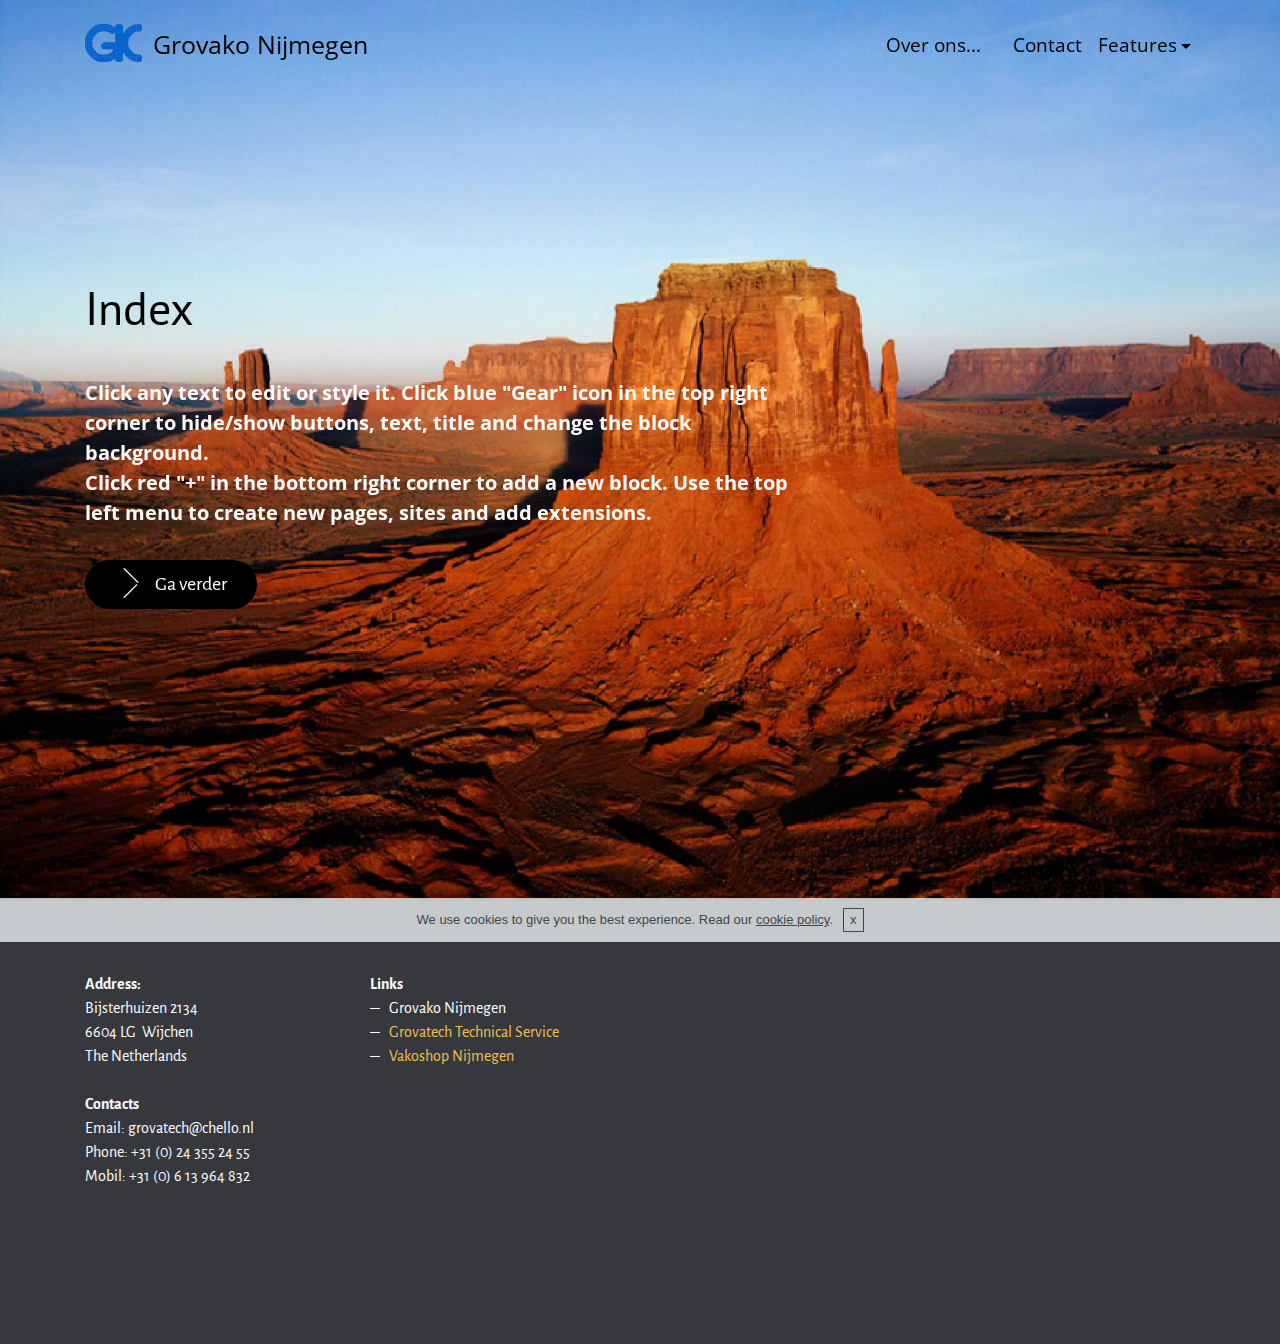
==== index.html @ 6956c1b9 "create github pages" ====
<!DOCTYPE html>
<html>
<head>
  <!-- Site made with Mobirise Website Builder v3.12.1, https://mobirise.com -->
  <meta charset="UTF-8">
  <meta http-equiv="X-UA-Compatible" content="IE=edge">
  <meta name="generator" content="Mobirise v3.12.1, mobirise.com">
  <meta name="viewport" content="width=device-width, initial-scale=1">
  <link rel="shortcut icon" href="assets/images/logo.png" type="image/x-icon">
  <meta name="description" content="index">
  <title>index</title>
  <link rel="stylesheet" href="https://fonts.googleapis.com/css?family=Playfair+Display:400,700&subset=latin,cyrillic">
  <link rel="stylesheet" href="https://fonts.googleapis.com/css?family=Alegreya+Sans:400,700&subset=latin,vietnamese,latin-ext">
  <link rel="stylesheet" href="assets/web/assets/mobirise-icons/mobirise-icons.css">
  <link rel="stylesheet" href="assets/tether/tether.min.css">
  <link rel="stylesheet" href="assets/bootstrap/css/bootstrap.min.css">
  <link rel="stylesheet" href="assets/puritym/css/style.css">
  <link rel="stylesheet" href="assets/dropdown-menu/style.light.css">
  <link rel="stylesheet" href="assets/mobirise/css/mbr-additional.css" type="text/css">
  
  
  
</head>
<body>
<section id="dropdown-menu-2btn-p">

    <nav class="navbar navbar-dropdown bg-color transparent navbar-fixed-top">

        <div class="container">

            <div class="navbar-brand">
                <a href="https://mobirise.com" target="_blank" class="navbar-logo"><img src="assets/images/logo-90x90-beeld-195x128.png" alt="Mobirise"></a>
                <a class="text-black" href="https://mobirise.com">Grovako Nijmegen<br></a>
            </div>

            <button class="navbar-toggler pull-xs-right hidden-md-up" type="button" data-toggle="collapse" data-target="#exCollapsingNavbar">
                <div class="hamburger-icon"></div>
            </button>

            <ul class="nav-dropdown collapse pull-xs-right navbar-toggleable-sm nav navbar-nav" id="exCollapsingNavbar"><li class="nav-item"><a class="nav-link link" href="Over ons.html" target="_blank">Over ons...</a></li><li class="nav-item"><a class="nav-link link" href="https://vakodruk.github.io/contact.html" target="_blank"></a></li><li class="nav-item"><a class="nav-link link" href="contact.html" aria-expanded="false" target="_blank">Contact</a></li><li class="nav-item dropdown open"><a class="nav-link link dropdown-toggle" data-toggle="dropdown-submenu" href="https://mobirise.com/" aria-expanded="true">Features</a><div class="dropdown-menu"><a class="dropdown-item" href="https://mobirise.com/">Mobile friendly</a><a class="dropdown-item" href="https://mobirise.com/">Based on Bootstrap</a><div class="dropdown"><a class="dropdown-item dropdown-toggle" data-toggle="dropdown-submenu" href="https://mobirise.com/">Trendy blocks</a><div class="dropdown-menu dropdown-submenu"><a class="dropdown-item" href="https://mobirise.com/">Image/content slider</a><a class="dropdown-item" href="https://mobirise.com/">Contact forms</a><a class="dropdown-item" href="https://mobirise.com/">Image gallery</a><a class="dropdown-item" href="https://mobirise.com/">Mobile menu</a><a class="dropdown-item" href="https://mobirise.com/">Google maps</a><a class="dropdown-item" href="https://mobirise.com/">Social buttons</a><a class="dropdown-item" href="https://mobirise.com/">Google fonts</a><a class="dropdown-item" href="https://mobirise.com/">Video background</a></div></div><a class="dropdown-item" href="https://mobirise.com/">Host anywhere</a></div></li></ul>

        </div>

    </nav>

</section>

<section class="mbr-section mbr-section-full mbr-parallax-background mbr-after-navbar" id="header1-f" style="background-image: url(assets/images/5-2000x1500.jpg);">
    <div class="mbr-table-cell">
        
        <div class="container">
            <div class="row">
                <div class="col-md-8">

                    <h1 class="mbr-section-title display-1">Index</h1>
                    <p class="lead"><strong>Click any text to edit or style it. Click blue "Gear" icon in the top right corner to hide/show buttons, text, title and change the block background. <br> Click red "+" in the bottom right corner to add a new block. Use the top left menu to create new pages, sites and add extensions.</strong></p>
                    <div class="mbr-buttons--left"><a class="btn btn-lg btn-black-outline btn-black" href="Over ons.html" target="_blank"><span class="mbri-arrow-next mbr-iconfont mbr-iconfont-btn"></span>Ga verder</a> </div>
                </div>
            </div>
        </div>
        <a class="mbr-arrow" href="#contacts2-d"><i class="fa fa-angle-down"></i></a>
    </div>
</section>

<section class="mbr-section mbr-section-small mbr-footer" id="contacts2-d" style="background-color: rgb(55, 56, 62); padding-top: 4.5rem; padding-bottom: 4.5rem;">
    
    <div class="container">
        <div class="row">
            <div class="col-xs-12 col-md-3">
                <p><strong>Address:</strong><br>Bijsterhuizen 2134<br>6604 LG &nbsp;Wijchen<br>The Netherlands<br><br>
<strong>Contacts</strong><br>
Email: grovatech@chello.nl<br>
Phone: +31 (0) 24 355 24 55<br>Mobil: +31 (0) 6 13 964 832</p>
            </div>
            <div class="col-xs-12 col-md-3"><strong>Links</strong><ul><li>Grovako Nijmegen<a href="https://mobirise.com/"></a></li><li><a href="http://www.grovatech.nl" target="_blank">Grovatech Technical Service</a></li><li><a href="http://www.vakoshop.nl" target="_blank">Vakoshop Nijmegen</a></li></ul></div>
            <div class="col-xs-12 col-md-6">
                <div class="mbr-map"><iframe frameborder="0" style="border:0" src="https://www.google.com/maps/embed/v1/place?key=AIzaSyA0Dx_boXQiwvdz8sJHoYeZNVTdoWONYkU&amp;q=place_id:ChIJn6wOs6lZwokRLKy1iqRcoKw" allowfullscreen=""></iframe></div>
            </div>
        </div>
    </div>
</section>


  <script src="assets/web/assets/jquery/jquery.min.js"></script>
  <script src="assets/tether/tether.min.js"></script>
  <script src="assets/bootstrap/js/bootstrap.min.js"></script>
  <script src="assets/smooth-scroll/SmoothScroll.js"></script>
  <script src="assets/cookies-alert-plugin/cookies-alert-core.js"></script>
  <script src="assets/cookies-alert-plugin/cookies-alert-script.js"></script>
  <script src="assets/jarallax/jarallax.js"></script>
  <script src="assets/puritym/js/script.js"></script>
  <script src="assets/dropdown-menu/script.js"></script>
  
  
<input name="cookieData" type="hidden" data-cookie-text="We use cookies to give you the best experience. Read our <a href='privacy.html'>cookie policy</a>.">
  </body>
</html>
---- assets/web/assets/mobirise-icons/mobirise-icons.css ----
@font-face {
  font-family: 'MobiriseIcons';
  src:  url('mobirise-icons.eot?spat4u');
  src:  url('mobirise-icons.eot?spat4u#iefix') format('embedded-opentype'),
    url('mobirise-icons.ttf?spat4u') format('truetype'),
    url('mobirise-icons.woff?spat4u') format('woff'),
    url('mobirise-icons.svg?spat4u#MobiriseIcons') format('svg');
  font-weight: normal;
  font-style: normal;
}

[class^="mbri-"], [class*=" mbri-"] {
  /* use !important to prevent issues with browser extensions that change fonts */
  font-family: MobiriseIcons !important;
  speak: none;
  font-style: normal;
  font-weight: normal;
  font-variant: normal;
  text-transform: none;
  line-height: 1;

  /* Better Font Rendering =========== */
  -webkit-font-smoothing: antialiased;
  -moz-osx-font-smoothing: grayscale;
}

.mbri-alert:before {
  content: "\e900";
}
.mbri-android:before {
  content: "\e901";
}
.mbri-apple:before {
  content: "\e902";
}
.mbri-arrow-next:before {
  content: "\e903";
}
.mbri-arrow-prev:before {
  content: "\e904";
}
.mbri-bookmark:before {
  content: "\e905";
}
.mbri-bootstrap:before {
  content: "\e906";
}
.mbri-briefcase:before {
  content: "\e907";
}
.mbri-browse:before {
  content: "\e908";
}
.mbri-calendar:before {
  content: "\e909";
}
.mbri-camera:before {
  content: "\e90a";
}
.mbri-cart-add:before {
  content: "\e90b";
}
.mbri-cart-full:before {
  content: "\e90c";
}
.mbri-cash:before {
  content: "\e90d";
}
.mbri-change-style:before {
  content: "\e90e";
}
.mbri-chat:before {
  content: "\e90f";
}
.mbri-clock:before {
  content: "\e910";
}
.mbri-close:before {
  content: "\e911";
}
.mbri-cloud:before {
  content: "\e912";
}
.mbri-code:before {
  content: "\e913";
}
.mbri-contact-form:before {
  content: "\e914";
}
.mbri-credit-card:before {
  content: "\e915";
}
.mbri-cursor-click:before {
  content: "\e916";
}
.mbri-cust-feedback:before {
  content: "\e917";
}
.mbri-database:before {
  content: "\e918";
}
.mbri-delivery:before {
  content: "\e919";
}
.mbri-desktop:before {
  content: "\e91a";
}
.mbri-devices:before {
  content: "\e91b";
}
.mbri-down:before {
  content: "\e91c";
}
.mbri-download:before {
  content: "\e972";
}
.mbri-drag-n-drop:before {
  content: "\e91e";
}
.mbri-edit:before {
  content: "\e91f";
}
.mbri-edit2:before {
  content: "\e920";
}
.mbri-error:before {
  content: "\e921";
}
.mbri-extension:before {
  content: "\e922";
}
.mbri-features:before {
  content: "\e923";
}
.mbri-file:before {
  content: "\e924";
}
.mbri-flag:before {
  content: "\e925";
}
.mbri-folder:before {
  content: "\e926";
}
.mbri-gift:before {
  content: "\e927";
}
.mbri-globe:before {
  content: "\e928";
}
.mbri-globe-2:before {
  content: "\e929";
}
.mbri-growing-chart:before {
  content: "\e92a";
}
.mbri-hearth:before {
  content: "\e92b";
}
.mbri-help:before {
  content: "\e92c";
}
.mbri-home:before {
  content: "\e92d";
}
.mbri-hot-cup:before {
  content: "\e92e";
}
.mbri-idea:before {
  content: "\e92f";
}
.mbri-image-gallery:before {
  content: "\e930";
}
.mbri-image-slider:before {
  content: "\e931";
}
.mbri-info:before {
  content: "\e932";
}
.mbri-key:before {
  content: "\e933";
}
.mbri-laptop:before {
  content: "\e934";
}
.mbri-layers:before {
  content: "\e935";
}
.mbri-left:before {
  content: "\e936";
}
.mbri-letter:before {
  content: "\e937";
}
.mbri-like:before {
  content: "\e938";
}
.mbri-link:before {
  content: "\e939";
}
.mbri-lock:before {
  content: "\e93a";
}
.mbri-login:before {
  content: "\e93b";
}
.mbri-logout:before {
  content: "\e93c";
}
.mbri-magic-stick:before {
  content: "\e93d";
}
.mbri-map-pin:before {
  content: "\e93e";
}
.mbri-menu:before {
  content: "\e93f";
}
.mbri-mobile:before {
  content: "\e940";
}
.mbri-mobile2:before {
  content: "\e941";
}
.mbri-mobirise:before {
  content: "\e942";
}
.mbri-music:before {
  content: "\e943";
}
.mbri-new-file:before {
  content: "\e944";
}
.mbri-opened-folder:before {
  content: "\e945";
}
.mbri-pages:before {
  content: "\e946";
}
.mbri-paper-plane:before {
  content: "\e947";
}
.mbri-paperclip:before {
  content: "\e948";
}
.mbri-photo:before {
  content: "\e949";
}
.mbri-photos:before {
  content: "\e94a";
}
.mbri-pin:before {
  content: "\e94b";
}
.mbri-play:before {
  content: "\e94c";
}
.mbri-plus:before {
  content: "\e94d";
}
.mbri-preview:before {
  content: "\e94e";
}
.mbri-print:before {
  content: "\e94f";
}
.mbri-protect:before {
  content: "\e950";
}
.mbri-question:before {
  content: "\e951";
}
.mbri-quote:before {
  content: "\e952";
}
.mbri-refresh:before {
  content: "\e953";
}
.mbri-responsive:before {
  content: "\e954";
}
.mbri-right:before {
  content: "\e955";
}
.mbri-rocket:before {
  content: "\e956";
}
.mbri-sad-face:before {
  content: "\e957";
}
.mbri-sale:before {
  content: "\e958";
}
.mbri-save:before {
  content: "\e959";
}
.mbri-search:before {
  content: "\e95a";
}
.mbri-setting:before {
  content: "\e95b";
}
.mbri-setting2:before {
  content: "\e95c";
}
.mbri-setting3:before {
  content: "\e95d";
}
.mbri-share:before {
  content: "\e95e";
}
.mbri-shopping-bag:before {
  content: "\e95f";
}
.mbri-shopping-basket:before {
  content: "\e960";
}
.mbri-shopping-cart:before {
  content: "\e961";
}
.mbri-sites:before {
  content: "\e962";
}
.mbri-smile-face:before {
  content: "\e963";
}
.mbri-speed:before {
  content: "\e964";
}
.mbri-star:before {
  content: "\e965";
}
.mbri-success:before {
  content: "\e966";
}
.mbri-sun:before {
  content: "\e967";
}
.mbri-tablet:before {
  content: "\e968";
}
.mbri-target:before {
  content: "\e969";
}
.mbri-timer:before {
  content: "\e96a";
}
.mbri-to-ftp:before {
  content: "\e96b";
}
.mbri-to-local-drive:before {
  content: "\e96c";
}
.mbri-touch-swipe:before {
  content: "\e96d";
}
.mbri-touch:before {
  content: "\e96e";
}
.mbri-trash:before {
  content: "\e96f";
}
.mbri-unlock:before {
  content: "\e970";
}
.mbri-up:before {
  content: "\e971";
}
.mbri-upload:before {
  content: "\e91d";
}
.mbri-user:before {
  content: "\e973";
}
.mbri-user2:before {
  content: "\e974";
}
.mbri-users:before {
  content: "\e975";
}
.mbri-video:before {
  content: "\e976";
}
.mbri-video-play:before {
  content: "\e977";
}
.mbri-watch:before {
  content: "\e978";
}
.mbri-website-theme:before {
  content: "\e979";
}
.mbri-wifi:before {
  content: "\e97a";
}
.mbri-windows:before {
  content: "\e97b";
}
---- assets/puritym/css/style.css ----
/**
 * BOOTSTRAP CUSTOM
 */
.container {
  position: relative; }

.btn {
  margin-bottom: 0.5rem; }
  .btn + .btn {
    margin-left: 1rem; }

.btn-white {
  background: #fff;
  color: inherit; }

.btn-black {
  background: #000;
  color: #fff; }

.btn-social,
.btn-social:hover,
.btn-social:active,
.btn-social:focus {
  color: #fff; }

.display-1 {
  font-size: 4.3rem;
  margin-top: 3.9rem;
  margin-bottom: 2.8rem; }

.display-2 {
  font-size: 3.5rem;
  margin-top: 3.5rem;
  margin-bottom: 2.5rem; }

.display-3 {
  font-size: 2.8rem;
  margin-top: 3.2rem;
  margin-bottom: 2rem; }

.display-4 {
  font-size: 2.3rem;
  margin-top: 2.3rem;
  margin-bottom: 1.8rem; }

p.lead,
.lead p {
  margin-bottom: 2rem; }

.card .card-img-top {
  width: 100%; }

.card-block {
  background-color: #fff; }

@media (min-width: 768px) {
  .col-md-4:nth-of-type(3n+1) {
    clear: left; } }
@media (min-width: 544px) and (max-width: 767px) {
  .col-md-4:nth-of-type(odd) {
    clear: left; } }
.row.no-gutter {
  margin-left: 0;
  margin-right: 0; }

.row.no-gutter > [class*=col-]:not(:first-child),
.row.no-gutter > [class*=col-]:not(:last-child) {
  padding-right: 0;
  padding-left: 0; }

blockquote {
  padding: .5rem 1rem;
  margin: 0 0 1rem;
  margin-bottom: 1rem;
  font-size: 1.25rem;
  border-left: .25rem solid #f1c050; }

/**
 * TYPOGRAPHY
 */
body {
  font-family: "Alegreya Sans", sans-serif; }

h1, h2, h3, h4, h5, h6,
.h1, .h2, .h3, .h4, .h5, .h6,
.display-1, .display-2, .display-3, .display-4 {
  font-family: "Playfair Display", sans-serif; }

/**
 * MAPS
 */
@-webkit-keyframes mapCircleLoading {
  from {
    -webkit-transform: rotate(0deg); }
  to {
    -webkit-transform: rotate(359deg); } }
@keyframes mapCircleLoading {
  from {
    transform: rotate(0deg); }
  to {
    transform: rotate(359deg); } }
.mbr-map {
  position: relative; }
  .mbr-map iframe {
    height: 100%;
    width: 100%; }
  .mbr-map [data-state-details] {
    color: #6b6763;
    font-family: "Alegreya Sans", sans-serif;
    font-size: 1.25rem;
    height: 1.5em;
    margin-top: -0.75em;
    padding-left: 20px;
    padding-right: 20px;
    position: absolute;
    text-align: center;
    top: 50%;
    width: 100%; }
  .mbr-map[data-state] {
    background: #e9e5dc; }
  .mbr-map[data-state="loading"] [data-state-details] {
    display: none; }
  .mbr-map[data-state="loading"]::after {
    content: "";
    -webkit-animation: mapCircleLoading .6s infinite linear;
    animation: mapCircleLoading .6s infinite linear;
    border-radius: 50%;
    border: 6px rgba(255, 255, 255, 0.35) solid;
    border-top-color: #fff;
    height: 40px;
    left: 50%;
    margin-left: -20px;
    margin-top: -20px;
    position: absolute;
    top: 50%;
    width: 40px; }

/**
 * SECTIONS
 */
.mbr-section {
  position: relative;
  padding-top: 9rem;
  padding-bottom: 9rem;
  background-position: 50% 50%;
  background-repeat: no-repeat;
  background-size: cover; }

.mbr-section-full {
  display: table;
  width: 100%;
  height: 100vh;
  padding-top: 0;
  padding-bottom: 0; }

.mbr-section-small {
  padding-top: 4.5rem;
  padding-bottom: 4.5rem; }

.mbr-section-nopadding {
  padding-top: 0;
  padding-bottom: 0; }

.mbr-section-title {
  margin-top: 0; }

.mbr-table {
  display: table; }

.mbr-table-cell {
  position: relative;
  display: table-cell;
  vertical-align: middle;
  padding-top: 9rem;
  padding-bottom: 9rem; }

.mbr-table-cell-lg {
  position: relative;
  display: table-cell;
  vertical-align: middle;
  padding-top: 0;
  padding-bottom: 0;
  float: none; }

@media (max-width: 991px) {
  .mbr-table-cell-lg {
    display: block; } }
.mbr-inner-padding {
  padding: 4rem; }

/* footer */
.mbr-footer {
  color: #fff; }
  .mbr-footer .mbr-map,
  .mbr-footer .mbr-google-map {
    height: 300px; }
  .mbr-footer .form-control {
    color: #fff;
    background-color: #26272c;
    border-color: #1b1c20; }
  .mbr-footer ul {
    list-style-type: none;
    padding: 0; }
    .mbr-footer ul li {
      position: relative;
      padding-left: 1.2rem; }
      .mbr-footer ul li:before {
        content: '';
        position: absolute;
        margin-left: -1.2rem;
        width: 10px;
        height: 1px;
        top: 50%;
        background-color: #fff; }

footer.mbr-footer {
  padding-top: 3rem;
  padding-bottom: 2rem; }

/**
 * NAVBAR
 */
.mbr-navbar {
  position: absolute;
  top: 0;
  right: 0;
  left: 0;
  padding: 1.5rem 1rem;
  background-color: #fff;
  z-index: 1030; }
  .mbr-navbar.navbar-fixed-top {
    position: fixed; }
  .mbr-navbar.navbar-transparent {
    background-color: transparent; }
  .mbr-navbar .navbar-logo {
    margin-right: 1.5rem;
    float: left; }
  .mbr-navbar .navbar-logo,
  .mbr-navbar .navbar-logo img {
    height: 37px; }
  .mbr-navbar .navbar-brand {
    margin-right: 1.5rem; }
  .mbr-navbar .navbar-divider,
  .mbr-navbar .navbar-nav .nav-item + .nav-item,
  .mbr-navbar .navbar-nav .nav-link + .nav-link {
    margin-left: 1rem; }
  .mbr-navbar .navbar-nav + .navbar-nav {
    margin-right: 20px; }

.mbr-navbar .hamburger-icon, .navbar-dropdown .hamburger-icon {
  content: "";
  width: 16px;
  -webkit-box-shadow: 0 -6px 0 1px,0 0 0 1px,0 6px 0 1px;
  -moz-box-shadow: 0 -6px 0 1px,0 0 0 1px,0 6px 0 1px;
  box-shadow: 0 -6px 0 1px,0 0 0 1px,0 6px 0 1px; }

/**
 * HELPERS
 */
/* Colors */
.text-white {
  color: #fff !important; }

.text-black {
  color: #000 !important; }

/**
 * Mobirise Classes
 */
.mbr-after-navbar:before {
  content: "";
  display: block;
  height: 54px; }

.mbr-section__container--first {
  padding-bottom: 1rem; }

.mbr-section__container--middle {
  padding-top: 1rem;
  padding-bottom: 1rem; }

.mbr-section__container--last {
  padding-top: 1rem; }

.mbr-overlay,
.mbr-background-video,
.mbr-background-video-preview {
  position: absolute;
  bottom: 0;
  left: 0;
  right: 0;
  top: 0; }

.mbr-overlay {
  background-color: #fff;
  opacity: 0.5;
  z-index: 1; }
  .mbr-overlay ~ * {
    z-index: 2; }

.mbr-background-video-preview {
  z-index: 0 !important; }

.mbr-figure {
  display: block;
  overflow: hidden;
  position: relative;
  width: 100%;
  margin: 0; }
  .mbr-figure img, .mbr-figure iframe {
    display: block;
    width: 100%; }
  .mbr-figure .mbr-figure-caption {
    width: 100%;
    padding: 1.5rem 0;
    background-color: #FFF8E0; }
  .mbr-figure .mbr-figure-caption-over {
    position: absolute;
    bottom: 0;
    background-color: rgba(255, 255, 255, 0.5); }

.mbr-map,
.mbr-google-map {
  height: 400px; }

.mbr-arrow {
  position: absolute;
  text-align: center;
  font-size: 35px;
  bottom: 71px;
  left: 50%;
  width: 30px;
  margin-left: -15px;
  line-height: 1px;
  padding: 0 20px;
  -webkit-animation: floating-arrow 1.6s infinite ease-in-out 0s;
  -o-animation: floating-arrow 1.6s infinite ease-in-out 0s;
  animation: floating-arrow 1.6s infinite ease-in-out 0s; }
  .mbr-arrow, .mbr-arrow:hover, .mbr-arrow:focus {
    color: inherit; }

@-webkit-keyframes floating-arrow {
  from {
    -webkit-transform: translateY(0);
    transform: translateY(0); }
  65% {
    -webkit-transform: translateY(11px);
    transform: translateY(11px); }
  to {
    -webkit-transform: translateY(0);
    transform: translateY(0); } }
@-o-keyframes floating-arrow {
  from {
    -webkit-transform: translateY(0);
    transform: translateY(0); }
  65% {
    -webkit-transform: translateY(11px);
    transform: translateY(11px); }
  to {
    -webkit-transform: translateY(0);
    transform: translateY(0); } }
@keyframes floating-arrow {
  from {
    -webkit-transform: translateY(0);
    transform: translateY(0); }
  65% {
    -webkit-transform: translateY(11px);
    transform: translateY(11px); }
  to {
    -webkit-transform: translateY(0);
    transform: translateY(0); } }
@media (max-width: 767px) {
  .mbr-arrow {
    bottom: 41px; } }
@media (max-width: 320px) {
  .mbr-arrow {
    bottom: 21px;
    text-align: center; } }
@media all and (device-width: 320px) and (device-height: 568px) and (orientation: portrait) {
  .mbr-arrow {
    bottom: 31px; } }
/*-------

   Slider

-------*/
.mbr-slider .carousel-inner > .active,
.mbr-slider .carousel-inner > .next,
.mbr-slider .carousel-inner > .prev {
  display: table; }

.mbr-slider .carousel-control {
  background-image: none;
  width: 54px;
  height: 54px;
  top: 50%;
  margin-top: -27px;
  line-height: 54px;
  border-radius: 27px;
  color: inherit;
  background: #fff;
  border: 1px solid #000;
  opacity: 1;
  text-shadow: none;
  z-index: 5;
  -webkit-transition: all 0.2s ease-in-out 0s;
  -o-transition: all 0.2s ease-in-out 0s;
  transition: all 0.2s ease-in-out 0s; }

.mbr-slider .carousel-control .icon-next,
.mbr-slider .carousel-control .icon-prev {
  margin-top: -18px;
  font-size: 30px; }

.mbr-slider .carousel-control.left {
  margin-left: 2rem; }

.mbr-slider .carousel-control.right {
  margin-right: 2rem; }

.mbr-slider .carousel-control:hover {
  background: #000;
  color: #fff; }

.mbr-slider .carousel-indicators {
  bottom: 0; }

.mbr-slider .carousel-indicators li,
.mbr-slider .carousel-indicators .active {
  width: 15px;
  height: 15px;
  margin: 3px;
  border: 1px solid #000; }

.mbr-slider .carousel-indicators .active {
  background-color: #000; }

.mbr-slider .mbr-overlay {
  z-index: 0; }

@media (max-width: 767px) {
  .mbr-slider .carousel-control {
    top: auto;
    bottom: 20px; }

  .mbr-slider > .container .carousel-control {
    margin-bottom: 0px; } }
/* boxed slider */
.mbr-slider > .boxed-slider {
  position: relative;
  padding: 93px 0; }

.mbr-slider > .boxed-slider > div {
  position: relative; }

.mbr-slider > .container img {
  width: 100%; }

.mbr-slider > .container img + .row {
  position: absolute;
  top: 50%;
  left: 0;
  right: 0;
  -webkit-transform: translateY(-50%);
  -moz-transform: translateY(-50%);
  transform: translateY(-50%); }

.mbr-slider .mbr-section {
  padding: 0;
  background-attachment: scroll; }

.mbr-slider .mbr-table-cell {
  padding: 0; }

.mbr-slider > .container .carousel-indicators {
  margin-bottom: 3px; }

/* article slider */
.mbr-slider > .article-slider .mbr-section,
.mbr-slider > .article-slider .mbr-section .mbr-table-cell {
  padding-top: 0;
  padding-bottom: 0; }

/*-------

   Gallery

-------*/
.mbr-gallery .mbr-gallery-item {
  position: relative;
  display: inline-block;
  width: 25%; }
  @media (max-width: 768px) {
    .mbr-gallery .mbr-gallery-item {
      width: 50%; } }
  @media (max-width: 400px) {
    .mbr-gallery .mbr-gallery-item {
      width: 100%; } }

.mbr-gallery .mbr-gallery-item > a {
  position: relative;
  display: block;
  background: #fff;
  outline: none; }

.mbr-gallery .mbr-gallery-item img {
  width: 100%;
  opacity: 1;
  -webkit-transition: .2s opacity ease-in-out;
  transition: .2s opacity ease-in-out; }

.mbr-gallery .mbr-gallery-item > a:hover img {
  opacity: 0.9; }

.mbr-gallery .mbr-gallery-item .icon {
  position: absolute;
  font-size: 30px;
  top: 50%;
  left: 50%;
  color: #000;
  opacity: 0;
  -webkit-transform: translateX(-50%) translateY(-50%);
  transform: translateX(-50%) translateY(-50%);
  -webkit-transition: .2s opacity ease-in-out;
  transition: .2s opacity ease-in-out; }

.mbr-gallery .mbr-gallery-item > a:hover .icon {
  opacity: 1; }

/* remove spacing */
.mbr-gallery .mbr-gallery-row.no-gutter {
  margin: 0; }

.mbr-gallery .mbr-gallery-row.no-gutter .mbr-gallery-item {
  padding: 0; }

/* container */
.mbr-gallery .container.mbr-gallery-layout-default {
  padding: 93px 0; }

/* fix horizontal scrollbar */
.mbr-gallery .mbr-gallery-layout-default,
.mbr-gallery .mbr-gallery-layout-article {
  overflow: hidden; }

/* lightbox */
.mbr-gallery .modal {
  position: fixed;
  overflow: hidden;
  padding-right: 0 !important; }

.mbr-gallery .modal-body {
  padding: 0; }

.mbr-gallery .modal-body img {
  width: 100%; }

.mbr-gallery .modal .close {
  position: absolute;
  background-image: none;
  font-size: 20px;
  width: 54px;
  height: 54px;
  border-radius: 27px;
  color: #000;
  top: 2rem;
  right: 2rem;
  line-height: 54px;
  opacity: 1;
  border: 1px solid #000;
  text-align: center;
  text-shadow: none;
  z-index: 5;
  -webkit-transition: all 0.2s ease-in-out 0s;
  -o-transition: all 0.2s ease-in-out 0s;
  transition: all 0.2s ease-in-out 0s; }

.mbr-gallery .modal .close:hover {
  background: #000;
  color: #fff; }

/* modal back color opacity */
.modal-backdrop.in {
  opacity: 0.8;
  filter: alpha(opacity=80); }

@media (max-width: 768px) {
  .mbr-gallery .modal-dialog {
    margin: 10px auto; }

  .mbr-gallery .carousel-indicators,
  .mbr-gallery .carousel-control,
  .mbr-gallery .modal .close {
    position: fixed; } }
/* fix fade in effect */
.mbr-gallery .modal.fade .modal-dialog {
  margin-top: -100px;
  -webkit-transition: margin-top 0.3s ease-out;
  -moz-transition: margin-top 0.3s ease-out;
  -o-transition: margin-top 0.3s ease-out;
  transition: margin-top 0.3s ease-out; }

.mbr-gallery .modal.in .modal-dialog,
.mbr-gallery .modal.fade .modal-dialog {
  -webkit-transform: none;
  -ms-transform: none;
  -o-transform: none;
  transform: none; }

.mbr-gallery .modal.in .modal-dialog {
  margin-top: 30px; }

/* iconfont default styling */
/* for buttons */
.mbr-iconfont.mbr-iconfont-btn,
.mbr-buttons__btn .mbr-iconfont {
  padding-right: 0.3em;
  font-size: 1.5em;
  line-height: 0.5em;
  vertical-align: text-bottom;
  position: relative;
  top: -0.1em;
  text-decoration: none; }

/* menu links */
.mbr-iconfont.mbr-iconfont-btn-parent,
.mbr-buttons__link .mbr-iconfont {
  padding-right: 0.3em;
  font-size: 1.3em;
  top: -0.2em;
  position: relative;
  vertical-align: middle; }

/* msg-box4 */
.mbr-iconfont.mbr-iconfont-msg-box4,
.mbr-iconfont.mbr-iconfont-msg-box5 {
  font-size: 357px;
  text-decoration: none;
  color: #000; }

/*menu logo */
.mbr-iconfont.mbr-iconfont-menu,
.mbr-iconfont.mbr-iconfont-ext__menu {
  font-size: 37px;
  text-decoration: none;
  color: rgba(0, 0, 0, 0.8); }

/* contacts1 */
.mbr-iconfont.mbr-iconfont-contacts1 {
  font-size: 119px;
  text-decoration: none;
  color: #9C9C9C; }

.mbr-iconfont.mbr-iconfont-features1 {
  font-size: 140px;
  text-decoration: none;
  text-align: center;
  display: block;
  margin-top: 0.2em; }

/*image-resize*/
.image-size .mbr-figure {
  text-align: center; }

@media (max-width: 991px) {
  .image-size {
    width: 100% !important; }
    .image-size .mbr-iconfont {
      font-size: 260px !important; } }

/*# sourceMappingURL=style.css.map */
.engine {
	position: absolute;
	text-indent: -2400px;
	text-align: center;
	padding: 0;
	top: 0;
	left: -2400px;
}
---- assets/dropdown-menu/style.light.css ----
.navbar-dropdown-open{overflow:hidden!important}.navbar-dropdown-open .navbar-dropdown.opened{bottom:0;left:0;overflow-y:scroll;position:fixed;right:0;top:0;transition:none}.navbar-dropdown{left:0;padding-top:1.5rem;padding-bottom:1.5rem;position:absolute;right:0;top:0;transition:all 0.25s ease;z-index:1030}.navbar-dropdown .navbar-brand,.navbar-dropdown .navbar-toggler{position:relative;z-index:995}.navbar-dropdown.bg-color.transparent{background:none!important}.navbar-dropdown.navbar-fixed-top{position:fixed}.navbar-dropdown .navbar-brand{line-height:0;margin-right:1.5rem;padding:0}.navbar-dropdown .navbar-brand a{line-height:2.35rem;vertical-align:middle}.navbar-dropdown .navbar-brand a,.navbar-dropdown .navbar-brand a:hover{text-decoration:none}.navbar-dropdown .navbar-brand .navbar-logo,.navbar-dropdown .navbar-brand .navbar-logo a{line-height:0;vertical-align:baseline}.navbar-dropdown .navbar-logo{margin-right:0.5rem}.navbar-dropdown .navbar-logo img{display:inline;height:2.35rem}@media (max-width:543px){.navbar-dropdown .navbar-toggleable-xs{padding-top:0.425rem}.navbar-dropdown .navbar-toggleable-xs .btn{margin-bottom:0.425rem;margin-top:0.425rem}.navbar-dropdown .navbar-toggleable-xs .dropdown-menu{padding-bottom:0.425rem}.navbar-dropdown .navbar-toggleable-xs .dropdown-menu .dropdown-menu{padding-bottom:0}}@media (max-width:767px){.navbar-dropdown .navbar-toggleable-sm{padding-top:0.425rem}.navbar-dropdown .navbar-toggleable-sm .btn{margin-bottom:0.425rem;margin-top:0.425rem}.navbar-dropdown .navbar-toggleable-sm .dropdown-menu{padding-bottom:0.425rem}.navbar-dropdown .navbar-toggleable-sm .dropdown-menu .dropdown-menu{padding-bottom:0}}@media (max-width:991px){.navbar-dropdown .navbar-toggleable-md{padding-top:0.425rem}.navbar-dropdown .navbar-toggleable-md .btn{margin-bottom:0.425rem;margin-top:0.425rem}.navbar-dropdown .navbar-toggleable-md .dropdown-menu{padding-bottom:0.425rem}.navbar-dropdown .navbar-toggleable-md .dropdown-menu .dropdown-menu{padding-bottom:0}}@media (min-width:544px){.navbar-dropdown{border-radius:0}}.navbar-dropdown .btn{margin-bottom:0}.navbar-dropdown .btn-white-outline{color:#fff;background-image:none;background-color:transparent;border-color:#fff}.navbar-dropdown .btn-white-outline:focus,.navbar-dropdown .btn-white-outline.focus,.navbar-dropdown .btn-white-outline:active,.navbar-dropdown .btn-white-outline.active,.open > .navbar-dropdown .btn-white-outline.dropdown-toggle{color:#000;background-color:#fff;border-color:#fff}.navbar-dropdown .btn-white-outline:hover{color:#000;background-color:#fff;border-color:#fff}.navbar-dropdown .btn-white-outline.disabled:focus,.navbar-dropdown .btn-white-outline.disabled.focus,.navbar-dropdown .btn-white-outline:disabled:focus,.navbar-dropdown .btn-white-outline:disabled.focus{border-color:white}.navbar-dropdown .btn-white-outline.disabled:hover,.navbar-dropdown .btn-white-outline:disabled:hover{border-color:white}.navbar-dropdown .btn-black-outline{color:#000;background-image:none;background-color:transparent;border-color:#000}.navbar-dropdown .btn-black-outline:focus,.navbar-dropdown .btn-black-outline.focus,.navbar-dropdown .btn-black-outline:active,.navbar-dropdown .btn-black-outline.active,.open > .navbar-dropdown .btn-black-outline.dropdown-toggle{color:#fff;background-color:#000;border-color:#000}.navbar-dropdown .btn-black-outline:hover{color:#fff;background-color:#000;border-color:#000}.navbar-dropdown .btn-black-outline.disabled:focus,.navbar-dropdown .btn-black-outline.disabled.focus,.navbar-dropdown .btn-black-outline:disabled:focus,.navbar-dropdown .btn-black-outline:disabled.focus{border-color:#333}.navbar-dropdown .btn-black-outline.disabled:hover,.navbar-dropdown .btn-black-outline:disabled:hover{border-color:#333}.is-builder .navbar-dropdown .dropdown-toggle::after{vertical-align:baseline}.dropdown-menu.dropdown-submenu{left:100%;margin-left:-6px;margin-top:-6px;top:0}.dropdown-menu .dropdown-toggle[data-toggle="dropdown-submenu"]::after{border-bottom:0.3em solid transparent;border-left:0.3em solid;border-right:0;border-top:0.3em solid transparent;margin-left:0.3rem}.dropdown-menu .dropdown-toggle[data-toggle="dropdown-submenu"][aria-expanded="true"]{background-color:#f5f5f5}.dropdown-menu .dropdown-item:focus{outline:0}.nav-dropdown-sm{clear:left;float:none!important;position:relative;z-index:999}.nav-dropdown-sm .nav-item{float:none}.nav-dropdown-sm .nav-item + .nav-item{margin-left:0}.nav-dropdown-sm .nav-link,.nav-dropdown-sm .dropdown-item{position:relative}.nav-dropdown-sm .dropdown-toggle::after{position:absolute;right:0;top:50%;margin-top:-0.15em}.nav-dropdown-sm .dropdown-toggle[data-toggle="dropdown-submenu"]::after{margin-left:.25rem;border-top:0.3em solid;border-right:0.3em solid transparent;border-left:0.3em solid transparent;border-bottom:0}.nav-dropdown-sm .dropdown-toggle[data-toggle="dropdown-submenu"][aria-expanded="true"]::after{border-top:0;border-right:0.3em solid transparent;border-left:0.3em solid transparent;border-bottom:0.3em solid}.nav-dropdown-sm .dropdown-menu{margin:0;padding:0;position:relative;top:0;left:0;width:100%;border:0;float:none;border-radius:0;background:none;padding-left:20px}.nav-dropdown-sm .dropdown-item{padding-left:0}.nav-dropdown-sm .dropdown-item,.nav-dropdown-sm .dropdown-item:hover,.nav-dropdown-sm .dropdown-item:focus{background:none!important}
---- assets/mobirise/css/mbr-additional.css ----
@import url(https://fonts.googleapis.com/css?family=Open+Sans:400,300,700);
@import url(https://fonts.googleapis.com/css?family=PT+Sans:400,700);





#dropdown-menu-2btn-p .hide-buttons [data-button] {
  display: none !important;
}
#dropdown-menu-2btn-p .navbar-brand a {
  font-size: 25px;
  font-family: 'Open Sans', sans-serif;
}
#dropdown-menu-2btn-p .nav .link,
#dropdown-menu-2btn-p .dropdown-item {
  font-size: 1.2em;
  color: #000000;
  font-family: 'Open Sans', sans-serif;
}
#dropdown-menu-2btn-p .navbar,
#dropdown-menu-2btn-p .dropdown-menu {
  background: #cfeff6;
}
#dropdown-menu-2btn-p .dropdown-menu .dropdown-toggle[aria-expanded="true"],
#dropdown-menu-2btn-p .dropdown-menu a:hover,
#dropdown-menu-2btn-p .dropdown-menu a:focus {
  background: #bee9f3;
}
#dropdown-menu-2btn-p .navbar-toggler {
  color: #000000;
}
#header1-f H1 {
  font-size: 46px;
  font-family: 'PT Sans', sans-serif;
  text-align: left;
}
#header1-f P {
  color: #fafafa;
  text-align: left;
  font-family: 'Open Sans', sans-serif;
}
#header1-f SPAN {
  font-family: 'Open Sans', sans-serif;
}




#dropdown-menu-2btn-p .hide-buttons [data-button] {
  display: none !important;
}
#dropdown-menu-2btn-p .navbar-brand a {
  font-size: 25px;
  font-family: 'Open Sans', sans-serif;
}
#dropdown-menu-2btn-p .nav .link,
#dropdown-menu-2btn-p .dropdown-item {
  font-size: 1.2em;
  color: #000000;
  font-family: 'Open Sans', sans-serif;
}
#dropdown-menu-2btn-p .navbar,
#dropdown-menu-2btn-p .dropdown-menu {
  background: #cfeff6;
}
#dropdown-menu-2btn-p .dropdown-menu .dropdown-toggle[aria-expanded="true"],
#dropdown-menu-2btn-p .dropdown-menu a:hover,
#dropdown-menu-2btn-p .dropdown-menu a:focus {
  background: #bee9f3;
}
#dropdown-menu-2btn-p .navbar-toggler {
  color: #000000;
}
#content5-w .mbr-section-title {
  font-size: 36px;
}
#content5-w .mbr-section-title B {
  font-family: 'Open Sans', sans-serif;
  font-size: 30px;
}
#content5-w P {
  font-family: 'Open Sans', sans-serif;
  font-size: 16px;
}
#social-buttons2-t .mbr-section-title {
  font-size: 24px;
}


#dropdown-menu-2btn-p .hide-buttons [data-button] {
  display: none !important;
}
#dropdown-menu-2btn-p .nav .link,
#dropdown-menu-2btn-p .dropdown-item {
  font-size: 1.2em;
  color: #000000;
  font-family: 'Open Sans', sans-serif;
}
#dropdown-menu-2btn-p .navbar,
#dropdown-menu-2btn-p .dropdown-menu {
  background: #cfeff6;
}
#dropdown-menu-2btn-p .dropdown-menu .dropdown-toggle[aria-expanded="true"],
#dropdown-menu-2btn-p .dropdown-menu a:hover,
#dropdown-menu-2btn-p .dropdown-menu a:focus {
  background: #bee9f3;
}
#dropdown-menu-2btn-p .navbar-toggler {
  color: #000000;
}
#form1-o .mbr-section-title {
  font-size: 30px;
  font-family: 'Open Sans', sans-serif;
}
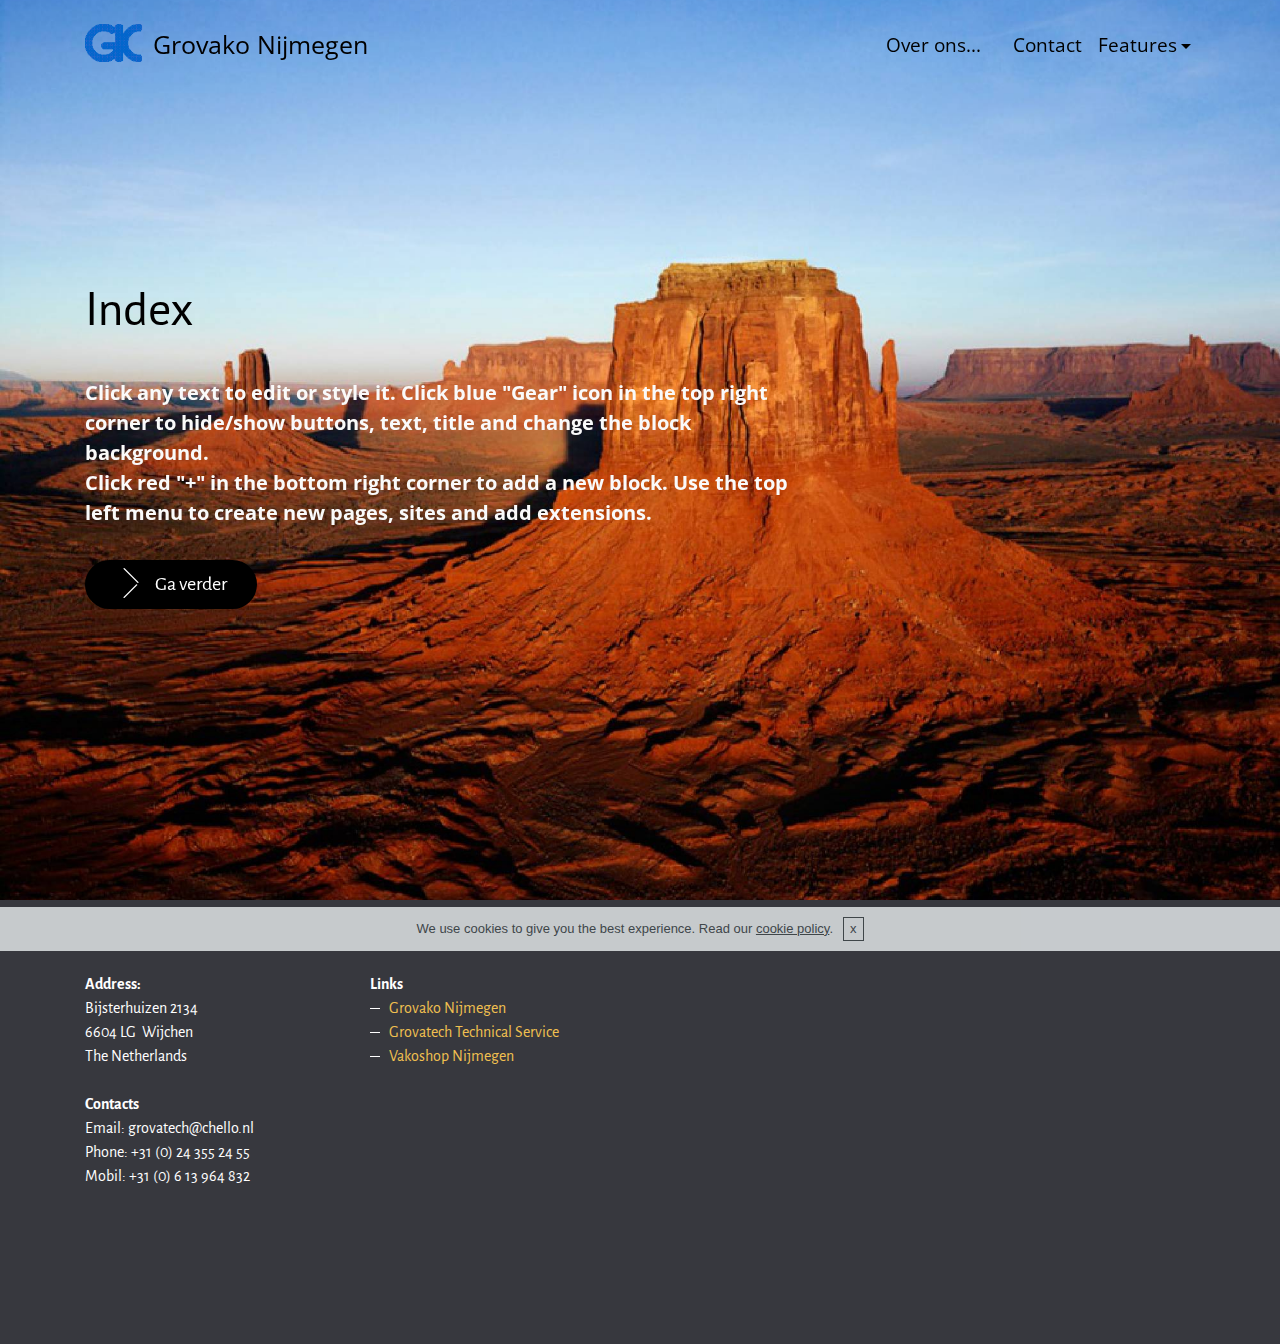
==== commit a5b95880: "create github pages" ====
--- a/index.html
+++ b/index.html
@@ -37,7 +37,7 @@
                 <div class="hamburger-icon"></div>
             </button>
 
-            <ul class="nav-dropdown collapse pull-xs-right navbar-toggleable-sm nav navbar-nav" id="exCollapsingNavbar"><li class="nav-item"><a class="nav-link link" href="Over ons.html" target="_blank">Over ons...</a></li><li class="nav-item"><a class="nav-link link" href="https://vakodruk.github.io/contact.html" target="_blank"></a></li><li class="nav-item"><a class="nav-link link" href="contact.html" aria-expanded="false" target="_blank">Contact</a></li><li class="nav-item dropdown open"><a class="nav-link link dropdown-toggle" data-toggle="dropdown-submenu" href="https://mobirise.com/" aria-expanded="true">Features</a><div class="dropdown-menu"><a class="dropdown-item" href="https://mobirise.com/">Mobile friendly</a><a class="dropdown-item" href="https://mobirise.com/">Based on Bootstrap</a><div class="dropdown"><a class="dropdown-item dropdown-toggle" data-toggle="dropdown-submenu" href="https://mobirise.com/">Trendy blocks</a><div class="dropdown-menu dropdown-submenu"><a class="dropdown-item" href="https://mobirise.com/">Image/content slider</a><a class="dropdown-item" href="https://mobirise.com/">Contact forms</a><a class="dropdown-item" href="https://mobirise.com/">Image gallery</a><a class="dropdown-item" href="https://mobirise.com/">Mobile menu</a><a class="dropdown-item" href="https://mobirise.com/">Google maps</a><a class="dropdown-item" href="https://mobirise.com/">Social buttons</a><a class="dropdown-item" href="https://mobirise.com/">Google fonts</a><a class="dropdown-item" href="https://mobirise.com/">Video background</a></div></div><a class="dropdown-item" href="https://mobirise.com/">Host anywhere</a></div></li></ul>
+            <ul class="nav-dropdown collapse pull-xs-right navbar-toggleable-sm nav navbar-nav" id="exCollapsingNavbar"><li class="nav-item"><a class="nav-link link" href="Over ons.html" target="_blank">Over ons...</a></li><li class="nav-item"><a class="nav-link link" href="https://vakodruk.github.io/contact.html" target="_blank"></a></li><li class="nav-item"><a class="nav-link link" href="contact.html" aria-expanded="false" target="_blank">Contact</a></li><li class="nav-item dropdown"><a class="nav-link link dropdown-toggle" data-toggle="dropdown-submenu" href="https://mobirise.com/" aria-expanded="false">Features</a><div class="dropdown-menu"><a class="dropdown-item" href="https://mobirise.com/">Mobile friendly</a><a class="dropdown-item" href="https://mobirise.com/">Based on Bootstrap</a><div class="dropdown"><a class="dropdown-item dropdown-toggle" data-toggle="dropdown-submenu" href="https://mobirise.com/">Trendy blocks</a><div class="dropdown-menu dropdown-submenu"><a class="dropdown-item" href="https://mobirise.com/">Image/content slider</a><a class="dropdown-item" href="https://mobirise.com/">Contact forms</a><a class="dropdown-item" href="https://mobirise.com/">Image gallery</a><a class="dropdown-item" href="https://mobirise.com/">Mobile menu</a><a class="dropdown-item" href="https://mobirise.com/">Google maps</a><a class="dropdown-item" href="https://mobirise.com/">Social buttons</a><a class="dropdown-item" href="https://mobirise.com/">Google fonts</a><a class="dropdown-item" href="https://mobirise.com/">Video background</a></div></div><a class="dropdown-item" href="https://mobirise.com/">Host anywhere</a></div></li></ul>
 
         </div>
 
@@ -72,7 +72,7 @@
 Email: grovatech@chello.nl<br>
 Phone: +31 (0) 24 355 24 55<br>Mobil: +31 (0) 6 13 964 832</p>
             </div>
-            <div class="col-xs-12 col-md-3"><strong>Links</strong><ul><li>Grovako Nijmegen<a href="https://mobirise.com/"></a></li><li><a href="http://www.grovatech.nl" target="_blank">Grovatech Technical Service</a></li><li><a href="http://www.vakoshop.nl" target="_blank">Vakoshop Nijmegen</a></li></ul></div>
+            <div class="col-xs-12 col-md-3"><strong>Links</strong><ul><li><a href="http://www.grovako.nl">Grovako Nijmegen</a><a href="https://mobirise.com/"></a></li><li><a href="http://www.grovatech.nl" target="_blank">Grovatech Technical Service</a></li><li><a href="http://www.vakoshop.nl" target="_blank">Vakoshop Nijmegen</a></li></ul></div>
             <div class="col-xs-12 col-md-6">
                 <div class="mbr-map"><iframe frameborder="0" style="border:0" src="https://www.google.com/maps/embed/v1/place?key=AIzaSyA0Dx_boXQiwvdz8sJHoYeZNVTdoWONYkU&amp;q=place_id:ChIJn6wOs6lZwokRLKy1iqRcoKw" allowfullscreen=""></iframe></div>
             </div>
--- a/assets/mobirise/css/mbr-additional.css
+++ b/assets/mobirise/css/mbr-additional.css
@@ -88,28 +88,41 @@
 }
 
 
-#dropdown-menu-2btn-p .hide-buttons [data-button] {
+
+
+#dropdown-menu-2btn-x .hide-buttons [data-button] {
   display: none !important;
 }
-#dropdown-menu-2btn-p .nav .link,
-#dropdown-menu-2btn-p .dropdown-item {
+#dropdown-menu-2btn-x .navbar-brand a {
+  font-size: 25px;
+  font-family: 'Open Sans', sans-serif;
+}
+#dropdown-menu-2btn-x .nav .link,
+#dropdown-menu-2btn-x .dropdown-item {
   font-size: 1.2em;
   color: #000000;
   font-family: 'Open Sans', sans-serif;
 }
-#dropdown-menu-2btn-p .navbar,
-#dropdown-menu-2btn-p .dropdown-menu {
+#dropdown-menu-2btn-x .navbar,
+#dropdown-menu-2btn-x .dropdown-menu {
   background: #cfeff6;
 }
-#dropdown-menu-2btn-p .dropdown-menu .dropdown-toggle[aria-expanded="true"],
-#dropdown-menu-2btn-p .dropdown-menu a:hover,
-#dropdown-menu-2btn-p .dropdown-menu a:focus {
+#dropdown-menu-2btn-x .dropdown-menu .dropdown-toggle[aria-expanded="true"],
+#dropdown-menu-2btn-x .dropdown-menu a:hover,
+#dropdown-menu-2btn-x .dropdown-menu a:focus {
   background: #bee9f3;
 }
-#dropdown-menu-2btn-p .navbar-toggler {
+#dropdown-menu-2btn-x .navbar-toggler {
   color: #000000;
 }
-#form1-o .mbr-section-title {
+#form1-z .mbr-section-title {
+  font-family: 'Open Sans', sans-serif;
   font-size: 30px;
+  text-align: right;
+}
+#form1-z .mbr-section-title B {
+  text-align: left;
+}
+#form1-z .btn {
   font-family: 'Open Sans', sans-serif;
 }
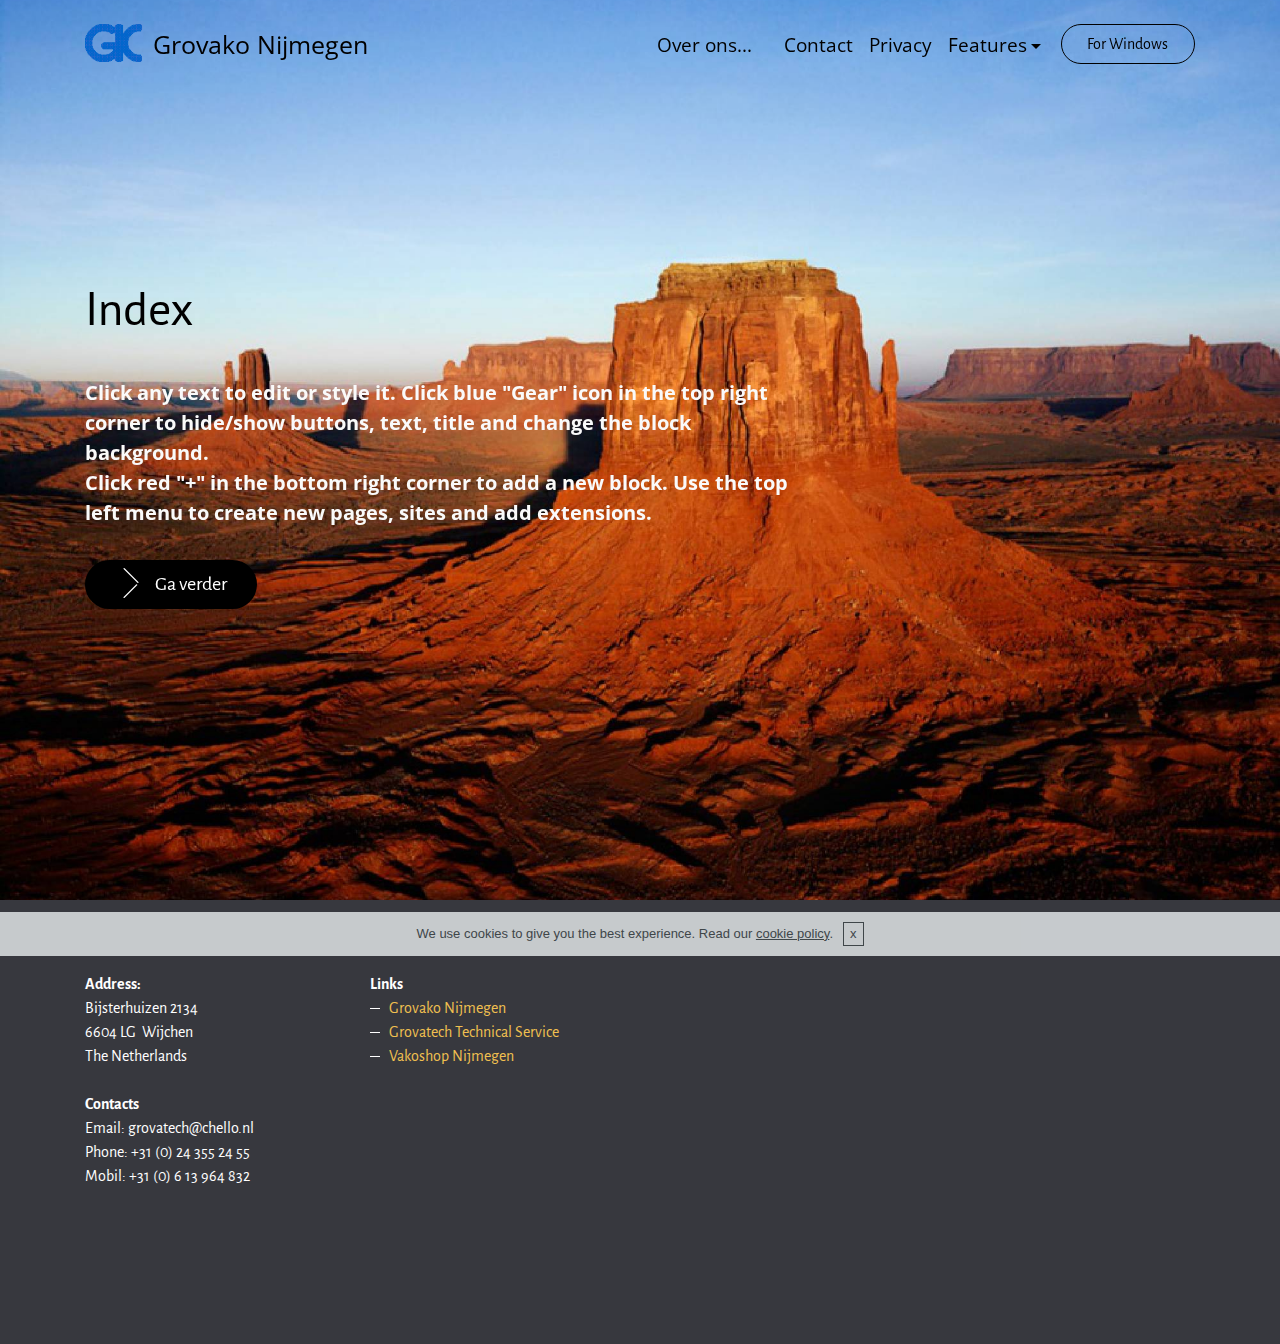
==== commit 327acffa: "create github pages" ====
--- a/index.html
+++ b/index.html
@@ -37,7 +37,7 @@
                 <div class="hamburger-icon"></div>
             </button>
 
-            <ul class="nav-dropdown collapse pull-xs-right navbar-toggleable-sm nav navbar-nav" id="exCollapsingNavbar"><li class="nav-item"><a class="nav-link link" href="Over ons.html" target="_blank">Over ons...</a></li><li class="nav-item"><a class="nav-link link" href="https://vakodruk.github.io/contact.html" target="_blank"></a></li><li class="nav-item"><a class="nav-link link" href="contact.html" aria-expanded="false" target="_blank">Contact</a></li><li class="nav-item dropdown"><a class="nav-link link dropdown-toggle" data-toggle="dropdown-submenu" href="https://mobirise.com/" aria-expanded="false">Features</a><div class="dropdown-menu"><a class="dropdown-item" href="https://mobirise.com/">Mobile friendly</a><a class="dropdown-item" href="https://mobirise.com/">Based on Bootstrap</a><div class="dropdown"><a class="dropdown-item dropdown-toggle" data-toggle="dropdown-submenu" href="https://mobirise.com/">Trendy blocks</a><div class="dropdown-menu dropdown-submenu"><a class="dropdown-item" href="https://mobirise.com/">Image/content slider</a><a class="dropdown-item" href="https://mobirise.com/">Contact forms</a><a class="dropdown-item" href="https://mobirise.com/">Image gallery</a><a class="dropdown-item" href="https://mobirise.com/">Mobile menu</a><a class="dropdown-item" href="https://mobirise.com/">Google maps</a><a class="dropdown-item" href="https://mobirise.com/">Social buttons</a><a class="dropdown-item" href="https://mobirise.com/">Google fonts</a><a class="dropdown-item" href="https://mobirise.com/">Video background</a></div></div><a class="dropdown-item" href="https://mobirise.com/">Host anywhere</a></div></li></ul>
+            <ul class="nav-dropdown collapse pull-xs-right navbar-toggleable-sm nav navbar-nav" id="exCollapsingNavbar"><li class="nav-item"><a class="nav-link link" href="Over ons.html" target="_blank">Over ons...</a></li><li class="nav-item"><a class="nav-link link" href="https://vakodruk.github.io/contact.html" target="_blank"></a></li><li class="nav-item"><a class="nav-link link" href="contact.html" aria-expanded="false" target="_blank">Contact</a></li><li class="nav-item"><a class="nav-link link" href="privacy.html" aria-expanded="false" target="_blank">Privacy</a></li><li class="nav-item dropdown"><a class="nav-link link dropdown-toggle" data-toggle="dropdown-submenu" href="https://mobirise.com/" aria-expanded="false">Features</a><div class="dropdown-menu"><a class="dropdown-item" href="https://mobirise.com/">Mobile friendly</a><a class="dropdown-item" href="https://mobirise.com/">Based on Bootstrap</a><div class="dropdown"><a class="dropdown-item dropdown-toggle" data-toggle="dropdown-submenu" href="https://mobirise.com/">Trendy blocks</a><div class="dropdown-menu dropdown-submenu"><a class="dropdown-item" href="https://mobirise.com/">Image/content slider</a><a class="dropdown-item" href="https://mobirise.com/">Contact forms</a><a class="dropdown-item" href="https://mobirise.com/">Image gallery</a><a class="dropdown-item" href="https://mobirise.com/">Mobile menu</a><a class="dropdown-item" href="https://mobirise.com/">Google maps</a><a class="dropdown-item" href="https://mobirise.com/">Social buttons</a><a class="dropdown-item" href="https://mobirise.com/">Google fonts</a><a class="dropdown-item" href="https://mobirise.com/">Video background</a></div></div><a class="dropdown-item" href="https://mobirise.com/">Host anywhere</a></div></li><li class="nav-item nav-btn"><a class="nav-link btn btn-black btn-black-outline" href="https://mobirise.com/">For Windows</a></li></ul>
 
         </div>
 
--- a/assets/mobirise/css/mbr-additional.css
+++ b/assets/mobirise/css/mbr-additional.css
@@ -126,3 +126,39 @@
 #form1-z .btn {
   font-family: 'Open Sans', sans-serif;
 }
+
+
+
+
+#dropdown-menu-2btn-10 .hide-buttons [data-button] {
+  display: none !important;
+}
+#dropdown-menu-2btn-10 .navbar-brand a {
+  font-size: 25px;
+  font-family: 'Open Sans', sans-serif;
+}
+#dropdown-menu-2btn-10 .nav .link,
+#dropdown-menu-2btn-10 .dropdown-item {
+  font-size: 1.2em;
+  color: #000000;
+  font-family: 'Open Sans', sans-serif;
+}
+#dropdown-menu-2btn-10 .navbar,
+#dropdown-menu-2btn-10 .dropdown-menu {
+  background: #cfeff6;
+}
+#dropdown-menu-2btn-10 .dropdown-menu .dropdown-toggle[aria-expanded="true"],
+#dropdown-menu-2btn-10 .dropdown-menu a:hover,
+#dropdown-menu-2btn-10 .dropdown-menu a:focus {
+  background: #bee9f3;
+}
+#dropdown-menu-2btn-10 .navbar-toggler {
+  color: #000000;
+}
+#content5-16 .mbr-section-title {
+  font-size: 30px;
+  font-family: 'Open Sans', sans-serif;
+}
+#content5-16 P {
+  font-family: 'Open Sans', sans-serif;
+}
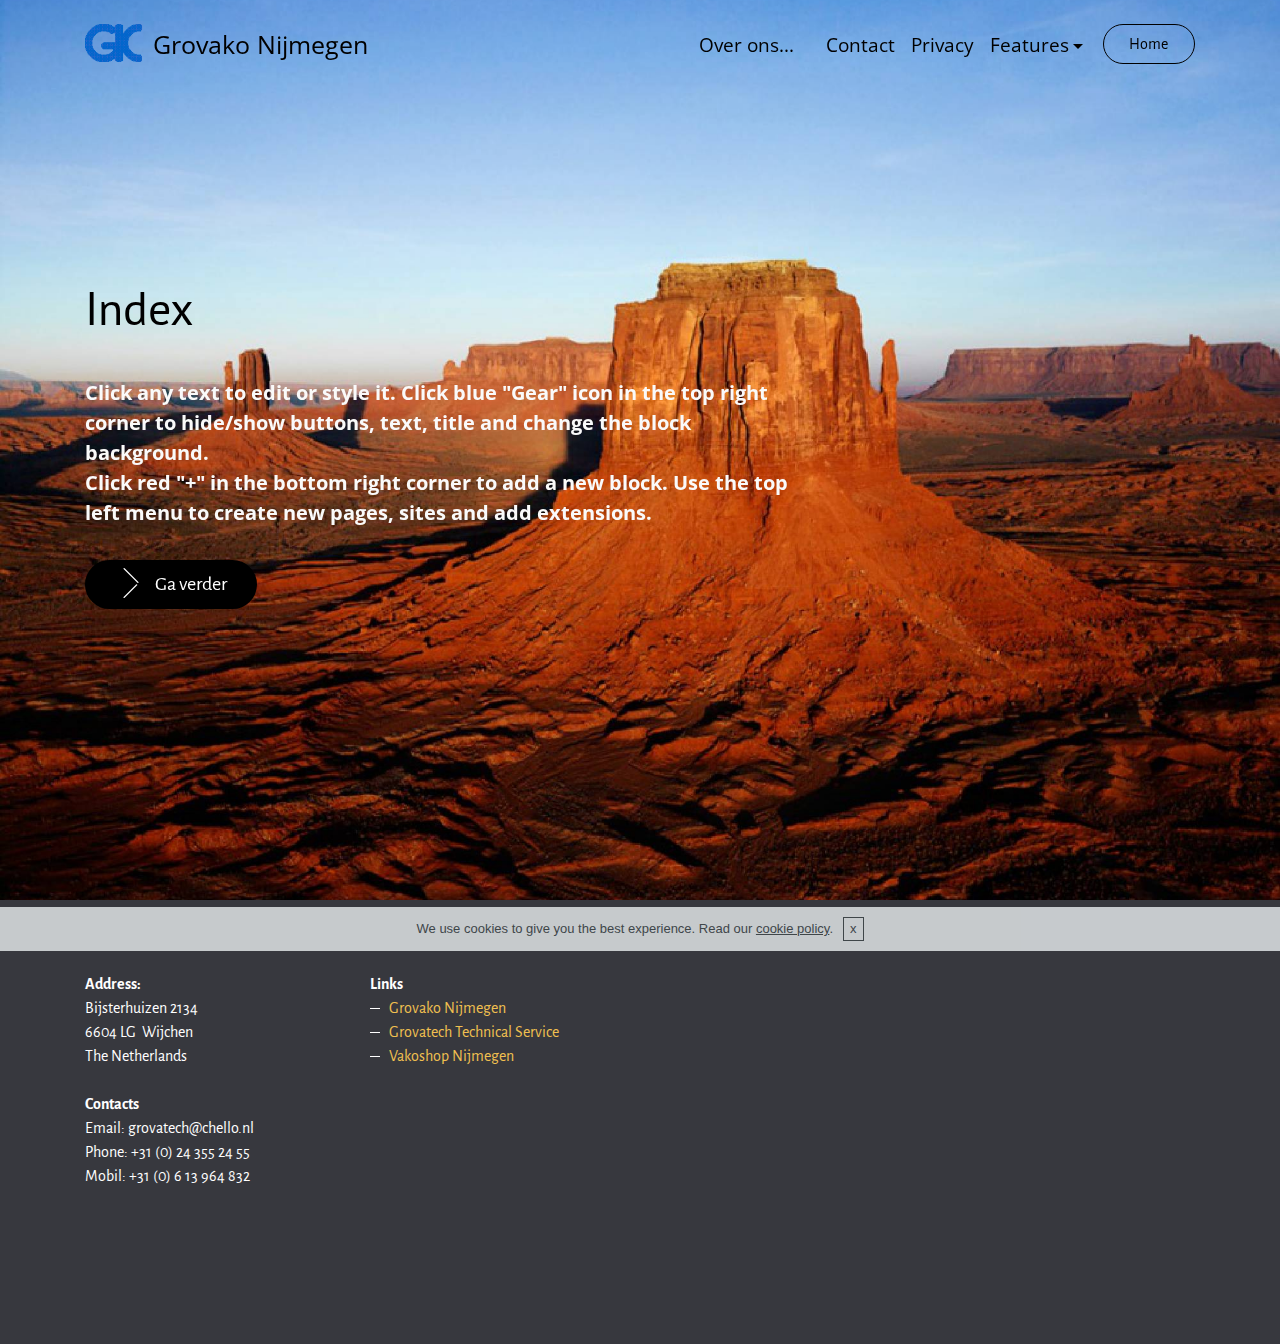
==== commit 0ab03323: "create github pages" ====
--- a/index.html
+++ b/index.html
@@ -37,7 +37,7 @@
                 <div class="hamburger-icon"></div>
             </button>
 
-            <ul class="nav-dropdown collapse pull-xs-right navbar-toggleable-sm nav navbar-nav" id="exCollapsingNavbar"><li class="nav-item"><a class="nav-link link" href="Over ons.html" target="_blank">Over ons...</a></li><li class="nav-item"><a class="nav-link link" href="https://vakodruk.github.io/contact.html" target="_blank"></a></li><li class="nav-item"><a class="nav-link link" href="contact.html" aria-expanded="false" target="_blank">Contact</a></li><li class="nav-item"><a class="nav-link link" href="privacy.html" aria-expanded="false" target="_blank">Privacy</a></li><li class="nav-item dropdown"><a class="nav-link link dropdown-toggle" data-toggle="dropdown-submenu" href="https://mobirise.com/" aria-expanded="false">Features</a><div class="dropdown-menu"><a class="dropdown-item" href="https://mobirise.com/">Mobile friendly</a><a class="dropdown-item" href="https://mobirise.com/">Based on Bootstrap</a><div class="dropdown"><a class="dropdown-item dropdown-toggle" data-toggle="dropdown-submenu" href="https://mobirise.com/">Trendy blocks</a><div class="dropdown-menu dropdown-submenu"><a class="dropdown-item" href="https://mobirise.com/">Image/content slider</a><a class="dropdown-item" href="https://mobirise.com/">Contact forms</a><a class="dropdown-item" href="https://mobirise.com/">Image gallery</a><a class="dropdown-item" href="https://mobirise.com/">Mobile menu</a><a class="dropdown-item" href="https://mobirise.com/">Google maps</a><a class="dropdown-item" href="https://mobirise.com/">Social buttons</a><a class="dropdown-item" href="https://mobirise.com/">Google fonts</a><a class="dropdown-item" href="https://mobirise.com/">Video background</a></div></div><a class="dropdown-item" href="https://mobirise.com/">Host anywhere</a></div></li><li class="nav-item nav-btn"><a class="nav-link btn btn-black btn-black-outline" href="https://mobirise.com/">For Windows</a></li></ul>
+            <ul class="nav-dropdown collapse pull-xs-right navbar-toggleable-sm nav navbar-nav" id="exCollapsingNavbar"><li class="nav-item"><a class="nav-link link" href="Over ons.html" target="_blank">Over ons...</a></li><li class="nav-item"><a class="nav-link link" href="https://vakodruk.github.io/contact.html" target="_blank"></a></li><li class="nav-item"><a class="nav-link link" href="contact.html" aria-expanded="false" target="_blank">Contact</a></li><li class="nav-item"><a class="nav-link link" href="privacy.html" aria-expanded="false" target="_blank">Privacy</a></li><li class="nav-item dropdown"><a class="nav-link link dropdown-toggle" data-toggle="dropdown-submenu" href="https://mobirise.com/" aria-expanded="false">Features</a><div class="dropdown-menu"><a class="dropdown-item" href="https://mobirise.com/">Mobile friendly</a><a class="dropdown-item" href="https://mobirise.com/">Based on Bootstrap</a><div class="dropdown"><a class="dropdown-item dropdown-toggle" data-toggle="dropdown-submenu" href="https://mobirise.com/">Trendy blocks</a><div class="dropdown-menu dropdown-submenu"><a class="dropdown-item" href="https://mobirise.com/">Image/content slider</a><a class="dropdown-item" href="https://mobirise.com/">Contact forms</a><a class="dropdown-item" href="https://mobirise.com/">Image gallery</a><a class="dropdown-item" href="https://mobirise.com/">Mobile menu</a><a class="dropdown-item" href="https://mobirise.com/">Google maps</a><a class="dropdown-item" href="https://mobirise.com/">Social buttons</a><a class="dropdown-item" href="https://mobirise.com/">Google fonts</a><a class="dropdown-item" href="https://mobirise.com/">Video background</a></div></div><a class="dropdown-item" href="https://mobirise.com/">Host anywhere</a></div></li><li class="nav-item nav-btn"><a class="nav-link btn btn-black btn-black-outline" href="index.html">Home</a></li></ul>
 
         </div>
 
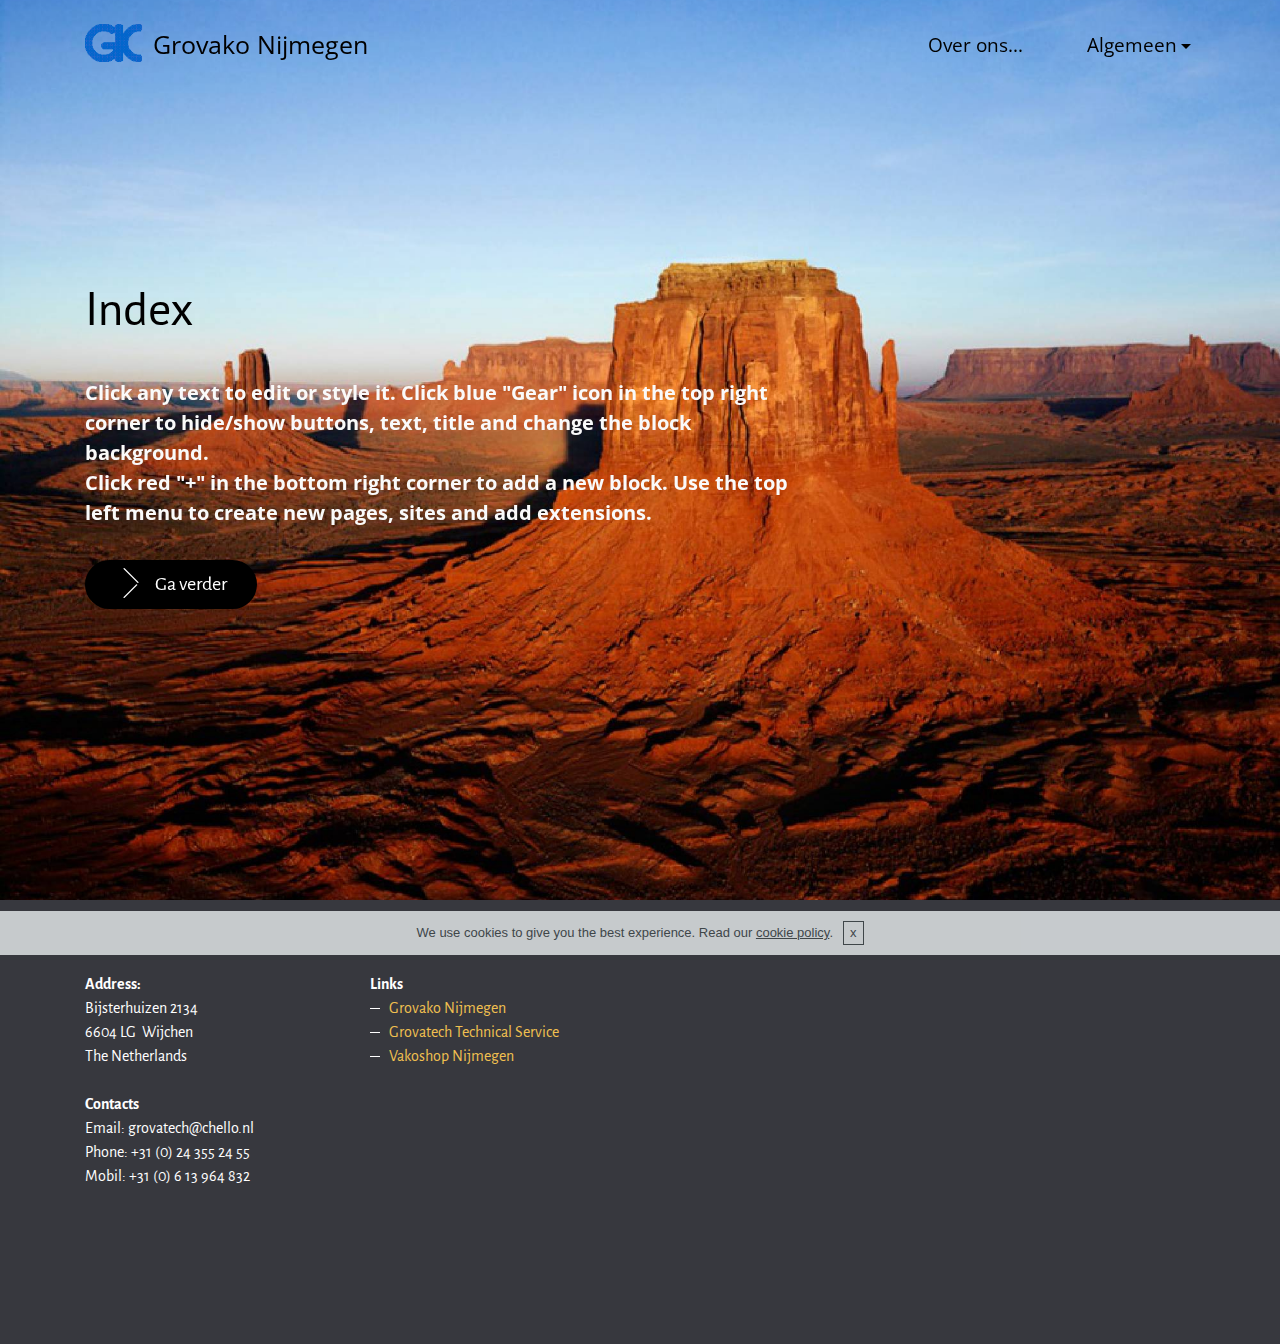
==== commit c26f8adf: "create github pages" ====
--- a/index.html
+++ b/index.html
@@ -37,7 +37,7 @@
                 <div class="hamburger-icon"></div>
             </button>
 
-            <ul class="nav-dropdown collapse pull-xs-right navbar-toggleable-sm nav navbar-nav" id="exCollapsingNavbar"><li class="nav-item"><a class="nav-link link" href="Over ons.html" target="_blank">Over ons...</a></li><li class="nav-item"><a class="nav-link link" href="https://vakodruk.github.io/contact.html" target="_blank"></a></li><li class="nav-item"><a class="nav-link link" href="contact.html" aria-expanded="false" target="_blank">Contact</a></li><li class="nav-item"><a class="nav-link link" href="privacy.html" aria-expanded="false" target="_blank">Privacy</a></li><li class="nav-item dropdown"><a class="nav-link link dropdown-toggle" data-toggle="dropdown-submenu" href="https://mobirise.com/" aria-expanded="false">Features</a><div class="dropdown-menu"><a class="dropdown-item" href="https://mobirise.com/">Mobile friendly</a><a class="dropdown-item" href="https://mobirise.com/">Based on Bootstrap</a><div class="dropdown"><a class="dropdown-item dropdown-toggle" data-toggle="dropdown-submenu" href="https://mobirise.com/">Trendy blocks</a><div class="dropdown-menu dropdown-submenu"><a class="dropdown-item" href="https://mobirise.com/">Image/content slider</a><a class="dropdown-item" href="https://mobirise.com/">Contact forms</a><a class="dropdown-item" href="https://mobirise.com/">Image gallery</a><a class="dropdown-item" href="https://mobirise.com/">Mobile menu</a><a class="dropdown-item" href="https://mobirise.com/">Google maps</a><a class="dropdown-item" href="https://mobirise.com/">Social buttons</a><a class="dropdown-item" href="https://mobirise.com/">Google fonts</a><a class="dropdown-item" href="https://mobirise.com/">Video background</a></div></div><a class="dropdown-item" href="https://mobirise.com/">Host anywhere</a></div></li><li class="nav-item nav-btn"><a class="nav-link btn btn-black btn-black-outline" href="index.html">Home</a></li></ul>
+            <ul class="nav-dropdown collapse pull-xs-right navbar-toggleable-sm nav navbar-nav" id="exCollapsingNavbar"><li class="nav-item"><a class="nav-link link" href="Over ons.html" target="_blank">Over ons...</a></li><li class="nav-item"><a class="nav-link link" href="https://vakodruk.github.io/contact.html" target="_blank"></a></li><li class="nav-item"><a class="nav-link link" href="contact.html" aria-expanded="false" target="_blank"></a></li><li class="nav-item"><a class="nav-link link" href="privacy.html" aria-expanded="false" target="_blank"></a></li><li class="nav-item dropdown open"><a class="nav-link link dropdown-toggle" data-toggle="dropdown-submenu" href="https://mobirise.com/" aria-expanded="true">Algemeen</a><div class="dropdown-menu"><a class="dropdown-item" href="https://mobirise.com/">Deze site</a><a class="dropdown-item" href="https://mobirise.com/">Privacy</a><div class="dropdown"><a class="dropdown-item dropdown-toggle" data-toggle="dropdown-submenu" href="https://mobirise.com/" aria-expanded="false">Techniek</a><div class="dropdown-menu dropdown-submenu"><a class="dropdown-item" href="https://mobirise.com/">Image/content slider</a><a class="dropdown-item" href="contact.html">Contact forms</a><a class="dropdown-item" href="https://mobirise.com/">Image gallery</a><a class="dropdown-item" href="https://mobirise.com/">Mobile menu</a><a class="dropdown-item" href="https://mobirise.com/">Google maps</a><a class="dropdown-item" href="https://mobirise.com/">Social buttons</a><a class="dropdown-item" href="https://mobirise.com/">Google fonts</a><a class="dropdown-item" href="https://mobirise.com/">Video background</a></div></div><a class="dropdown-item" href="https://mobirise.com/">Algemene Voorwaarden</a></div></li></ul>
 
         </div>
 
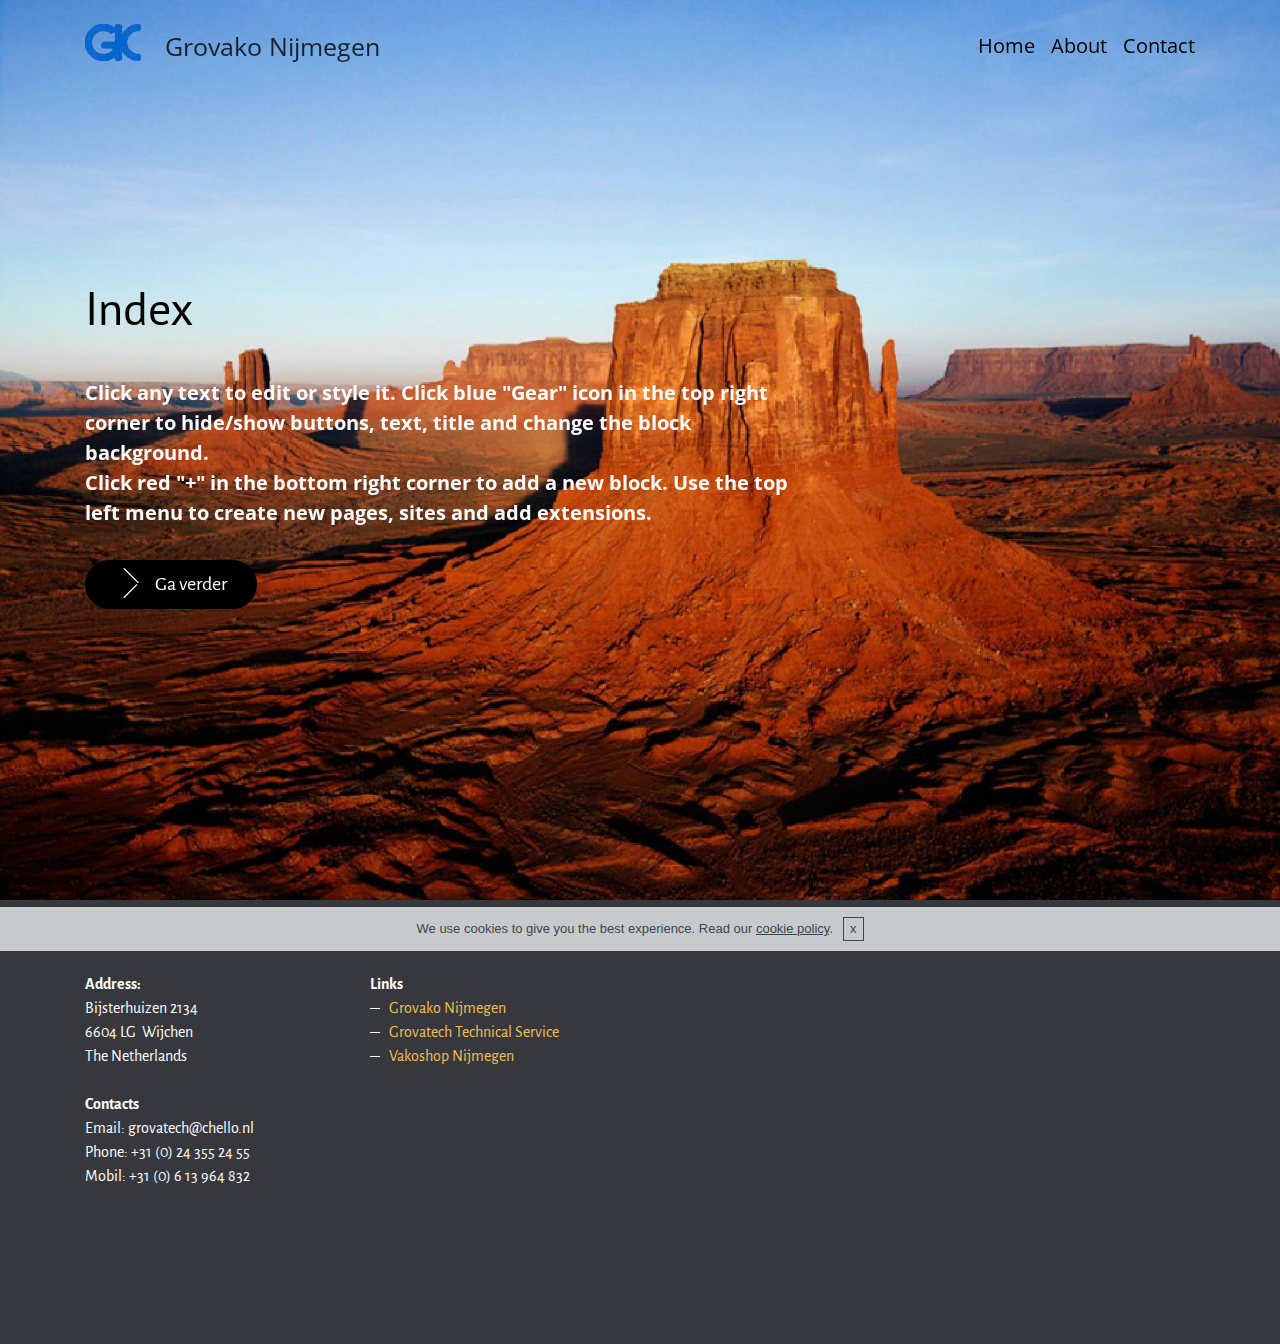
==== commit 9bf1549c: "create github pages" ====
--- a/index.html
+++ b/index.html
@@ -6,7 +6,7 @@
   <meta http-equiv="X-UA-Compatible" content="IE=edge">
   <meta name="generator" content="Mobirise v3.12.1, mobirise.com">
   <meta name="viewport" content="width=device-width, initial-scale=1">
-  <link rel="shortcut icon" href="assets/images/logo.png" type="image/x-icon">
+  <link rel="shortcut icon" href="assets/images/logo-90x90-beeld-195x128.png" type="image/x-icon">
   <meta name="description" content="index">
   <title>index</title>
   <link rel="stylesheet" href="https://fonts.googleapis.com/css?family=Playfair+Display:400,700&subset=latin,cyrillic">
@@ -15,35 +15,29 @@
   <link rel="stylesheet" href="assets/tether/tether.min.css">
   <link rel="stylesheet" href="assets/bootstrap/css/bootstrap.min.css">
   <link rel="stylesheet" href="assets/puritym/css/style.css">
-  <link rel="stylesheet" href="assets/dropdown-menu/style.light.css">
   <link rel="stylesheet" href="assets/mobirise/css/mbr-additional.css" type="text/css">
   
   
   
 </head>
 <body>
-<section id="dropdown-menu-2btn-p">
+<nav class="navbar navbar-light mbr-navbar navbar-fixed-top navbar-transparent" id="menu-17">
+    <div class="container">
+        <button class="navbar-toggler pull-right hidden-md-up" type="button" data-toggle="collapse" data-target="#exCollapsingNavbar2">
+            <div class="hamburger-icon"></div>
+        </button>
 
-    <nav class="navbar navbar-dropdown bg-color transparent navbar-fixed-top">
+        <div class="clearfix"></div>
+        <div class="collapse navbar-toggleable-sm" id="exCollapsingNavbar2">
+            <span class="navbar-logo"><a href="https://mobirise.com"><img src="assets/images/logo-90x90-beeld-195x128.png" alt="Mobirise"></a></span>
+            <span><a class="navbar-brand" href="https://mobirise.com">Grovako Nijmegen</a></span>
 
-        <div class="container">
+            
 
-            <div class="navbar-brand">
-                <a href="https://mobirise.com" target="_blank" class="navbar-logo"><img src="assets/images/logo-90x90-beeld-195x128.png" alt="Mobirise"></a>
-                <a class="text-black" href="https://mobirise.com">Grovako Nijmegen<br></a>
-            </div>
-
-            <button class="navbar-toggler pull-xs-right hidden-md-up" type="button" data-toggle="collapse" data-target="#exCollapsingNavbar">
-                <div class="hamburger-icon"></div>
-            </button>
-
-            <ul class="nav-dropdown collapse pull-xs-right navbar-toggleable-sm nav navbar-nav" id="exCollapsingNavbar"><li class="nav-item"><a class="nav-link link" href="Over ons.html" target="_blank">Over ons...</a></li><li class="nav-item"><a class="nav-link link" href="https://vakodruk.github.io/contact.html" target="_blank"></a></li><li class="nav-item"><a class="nav-link link" href="contact.html" aria-expanded="false" target="_blank"></a></li><li class="nav-item"><a class="nav-link link" href="privacy.html" aria-expanded="false" target="_blank"></a></li><li class="nav-item dropdown open"><a class="nav-link link dropdown-toggle" data-toggle="dropdown-submenu" href="https://mobirise.com/" aria-expanded="true">Algemeen</a><div class="dropdown-menu"><a class="dropdown-item" href="https://mobirise.com/">Deze site</a><a class="dropdown-item" href="https://mobirise.com/">Privacy</a><div class="dropdown"><a class="dropdown-item dropdown-toggle" data-toggle="dropdown-submenu" href="https://mobirise.com/" aria-expanded="false">Techniek</a><div class="dropdown-menu dropdown-submenu"><a class="dropdown-item" href="https://mobirise.com/">Image/content slider</a><a class="dropdown-item" href="contact.html">Contact forms</a><a class="dropdown-item" href="https://mobirise.com/">Image gallery</a><a class="dropdown-item" href="https://mobirise.com/">Mobile menu</a><a class="dropdown-item" href="https://mobirise.com/">Google maps</a><a class="dropdown-item" href="https://mobirise.com/">Social buttons</a><a class="dropdown-item" href="https://mobirise.com/">Google fonts</a><a class="dropdown-item" href="https://mobirise.com/">Video background</a></div></div><a class="dropdown-item" href="https://mobirise.com/">Algemene Voorwaarden</a></div></li></ul>
-
+            <ul class="nav navbar-nav pull-xs-right"><li class="nav-item"><a class="nav-link text-black" href="https://mobirise.com">Home</a></li><li class="nav-item"><a class="nav-link text-black" href="https://mobirise.com">About</a></li><li class="nav-item"><a class="nav-link text-black" href="https://mobirise.com">Contact</a></li></ul>
         </div>
-
-    </nav>
-
-</section>
+    </div>
+</nav>
 
 <section class="mbr-section mbr-section-full mbr-parallax-background mbr-after-navbar" id="header1-f" style="background-image: url(assets/images/5-2000x1500.jpg);">
     <div class="mbr-table-cell">
@@ -89,7 +83,6 @@
   <script src="assets/cookies-alert-plugin/cookies-alert-script.js"></script>
   <script src="assets/jarallax/jarallax.js"></script>
   <script src="assets/puritym/js/script.js"></script>
-  <script src="assets/dropdown-menu/script.js"></script>
   
   
 <input name="cookieData" type="hidden" data-cookie-text="We use cookies to give you the best experience. Read our <a href='privacy.html'>cookie policy</a>.">
--- a/assets/mobirise/css/mbr-additional.css
+++ b/assets/mobirise/css/mbr-additional.css
@@ -5,30 +5,16 @@
 
 
 
-#dropdown-menu-2btn-p .hide-buttons [data-button] {
-  display: none !important;
+#menu-17 .navbar-toggler {
+  color: #000;
 }
-#dropdown-menu-2btn-p .navbar-brand a {
-  font-size: 25px;
+#menu-17 .nav-link {
+  font-size: 20px;
   font-family: 'Open Sans', sans-serif;
 }
-#dropdown-menu-2btn-p .nav .link,
-#dropdown-menu-2btn-p .dropdown-item {
-  font-size: 1.2em;
-  color: #000000;
+#menu-17 .navbar-brand {
   font-family: 'Open Sans', sans-serif;
-}
-#dropdown-menu-2btn-p .navbar,
-#dropdown-menu-2btn-p .dropdown-menu {
-  background: #cfeff6;
-}
-#dropdown-menu-2btn-p .dropdown-menu .dropdown-toggle[aria-expanded="true"],
-#dropdown-menu-2btn-p .dropdown-menu a:hover,
-#dropdown-menu-2btn-p .dropdown-menu a:focus {
-  background: #bee9f3;
-}
-#dropdown-menu-2btn-p .navbar-toggler {
-  color: #000000;
+  font-size: 25px;
 }
 #header1-f H1 {
   font-size: 46px;
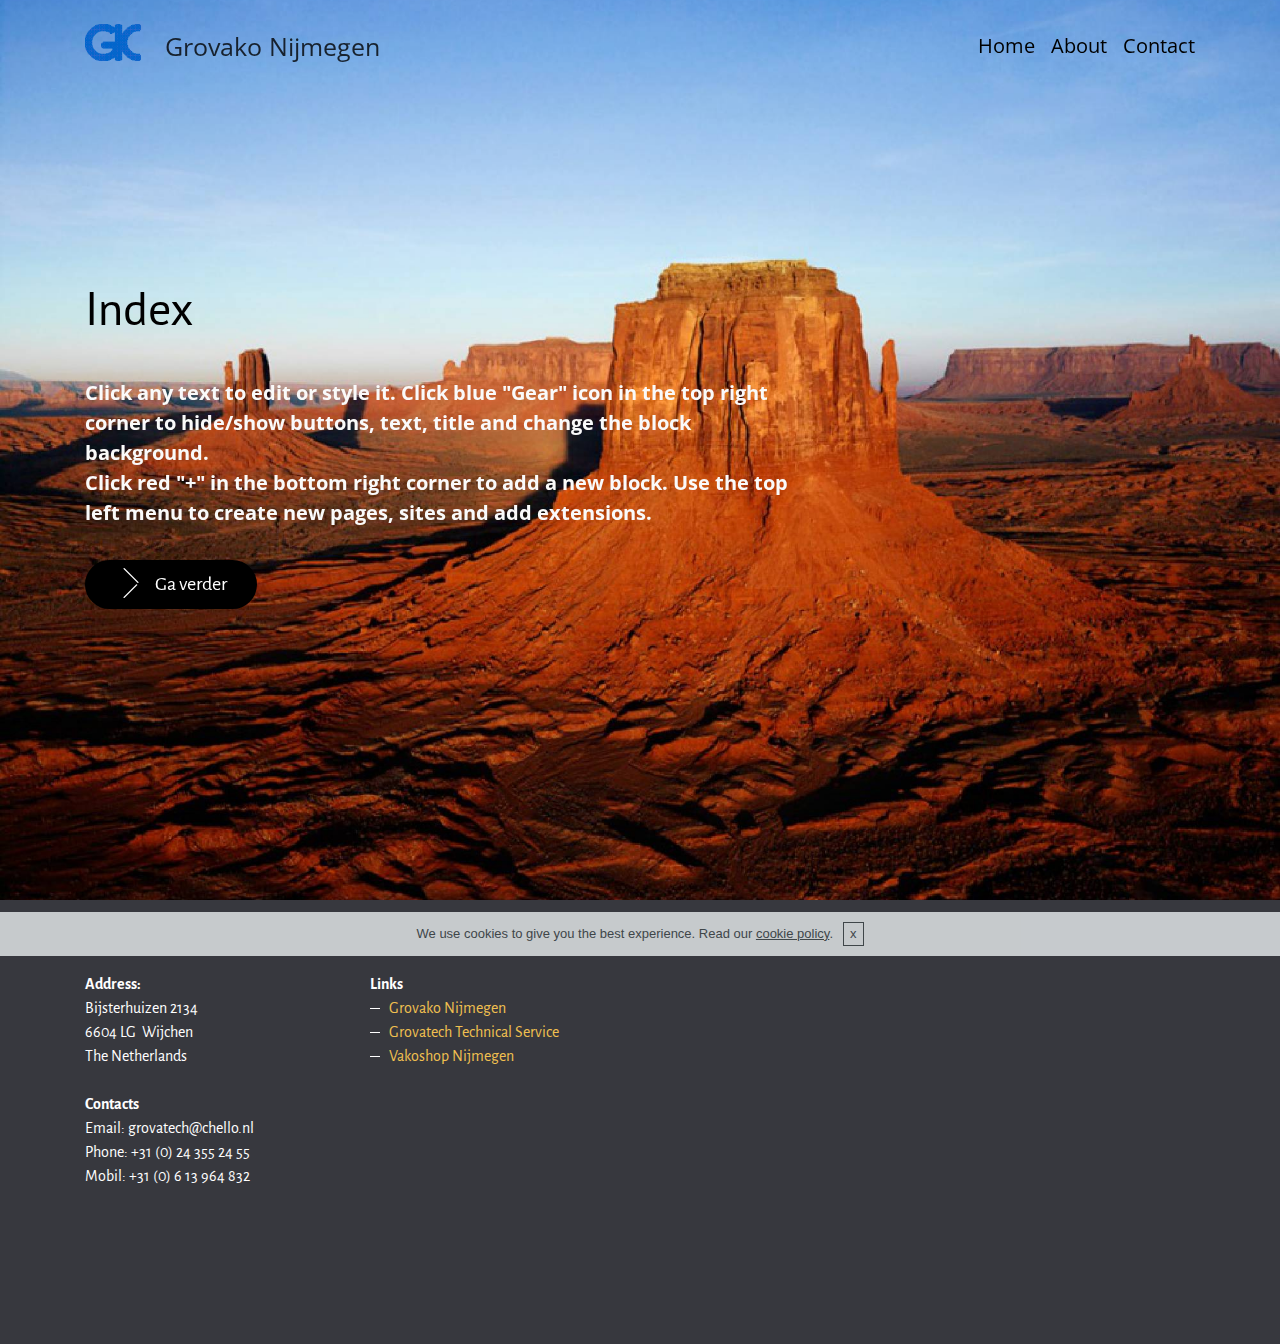
==== commit 133d2d2e: "create github pages" ====
--- a/index.html
+++ b/index.html
@@ -34,7 +34,7 @@
 
             
 
-            <ul class="nav navbar-nav pull-xs-right"><li class="nav-item"><a class="nav-link text-black" href="https://mobirise.com">Home</a></li><li class="nav-item"><a class="nav-link text-black" href="https://mobirise.com">About</a></li><li class="nav-item"><a class="nav-link text-black" href="https://mobirise.com">Contact</a></li></ul>
+            <ul class="nav navbar-nav pull-xs-right"><li class="nav-item"><a class="nav-link text-black" href="https://mobirise.com">Home</a></li><li class="nav-item"><a class="nav-link text-black" href="https://mobirise.com">About</a></li><li class="nav-item"><a class="nav-link text-black" href="#top">Contact</a></li></ul>
         </div>
     </div>
 </nav>
--- a/assets/mobirise/css/mbr-additional.css
+++ b/assets/mobirise/css/mbr-additional.css
@@ -29,122 +29,3 @@
 #header1-f SPAN {
   font-family: 'Open Sans', sans-serif;
 }
-
-
-
-
-#dropdown-menu-2btn-p .hide-buttons [data-button] {
-  display: none !important;
-}
-#dropdown-menu-2btn-p .navbar-brand a {
-  font-size: 25px;
-  font-family: 'Open Sans', sans-serif;
-}
-#dropdown-menu-2btn-p .nav .link,
-#dropdown-menu-2btn-p .dropdown-item {
-  font-size: 1.2em;
-  color: #000000;
-  font-family: 'Open Sans', sans-serif;
-}
-#dropdown-menu-2btn-p .navbar,
-#dropdown-menu-2btn-p .dropdown-menu {
-  background: #cfeff6;
-}
-#dropdown-menu-2btn-p .dropdown-menu .dropdown-toggle[aria-expanded="true"],
-#dropdown-menu-2btn-p .dropdown-menu a:hover,
-#dropdown-menu-2btn-p .dropdown-menu a:focus {
-  background: #bee9f3;
-}
-#dropdown-menu-2btn-p .navbar-toggler {
-  color: #000000;
-}
-#content5-w .mbr-section-title {
-  font-size: 36px;
-}
-#content5-w .mbr-section-title B {
-  font-family: 'Open Sans', sans-serif;
-  font-size: 30px;
-}
-#content5-w P {
-  font-family: 'Open Sans', sans-serif;
-  font-size: 16px;
-}
-#social-buttons2-t .mbr-section-title {
-  font-size: 24px;
-}
-
-
-
-
-#dropdown-menu-2btn-x .hide-buttons [data-button] {
-  display: none !important;
-}
-#dropdown-menu-2btn-x .navbar-brand a {
-  font-size: 25px;
-  font-family: 'Open Sans', sans-serif;
-}
-#dropdown-menu-2btn-x .nav .link,
-#dropdown-menu-2btn-x .dropdown-item {
-  font-size: 1.2em;
-  color: #000000;
-  font-family: 'Open Sans', sans-serif;
-}
-#dropdown-menu-2btn-x .navbar,
-#dropdown-menu-2btn-x .dropdown-menu {
-  background: #cfeff6;
-}
-#dropdown-menu-2btn-x .dropdown-menu .dropdown-toggle[aria-expanded="true"],
-#dropdown-menu-2btn-x .dropdown-menu a:hover,
-#dropdown-menu-2btn-x .dropdown-menu a:focus {
-  background: #bee9f3;
-}
-#dropdown-menu-2btn-x .navbar-toggler {
-  color: #000000;
-}
-#form1-z .mbr-section-title {
-  font-family: 'Open Sans', sans-serif;
-  font-size: 30px;
-  text-align: right;
-}
-#form1-z .mbr-section-title B {
-  text-align: left;
-}
-#form1-z .btn {
-  font-family: 'Open Sans', sans-serif;
-}
-
-
-
-
-#dropdown-menu-2btn-10 .hide-buttons [data-button] {
-  display: none !important;
-}
-#dropdown-menu-2btn-10 .navbar-brand a {
-  font-size: 25px;
-  font-family: 'Open Sans', sans-serif;
-}
-#dropdown-menu-2btn-10 .nav .link,
-#dropdown-menu-2btn-10 .dropdown-item {
-  font-size: 1.2em;
-  color: #000000;
-  font-family: 'Open Sans', sans-serif;
-}
-#dropdown-menu-2btn-10 .navbar,
-#dropdown-menu-2btn-10 .dropdown-menu {
-  background: #cfeff6;
-}
-#dropdown-menu-2btn-10 .dropdown-menu .dropdown-toggle[aria-expanded="true"],
-#dropdown-menu-2btn-10 .dropdown-menu a:hover,
-#dropdown-menu-2btn-10 .dropdown-menu a:focus {
-  background: #bee9f3;
-}
-#dropdown-menu-2btn-10 .navbar-toggler {
-  color: #000000;
-}
-#content5-16 .mbr-section-title {
-  font-size: 30px;
-  font-family: 'Open Sans', sans-serif;
-}
-#content5-16 P {
-  font-family: 'Open Sans', sans-serif;
-}
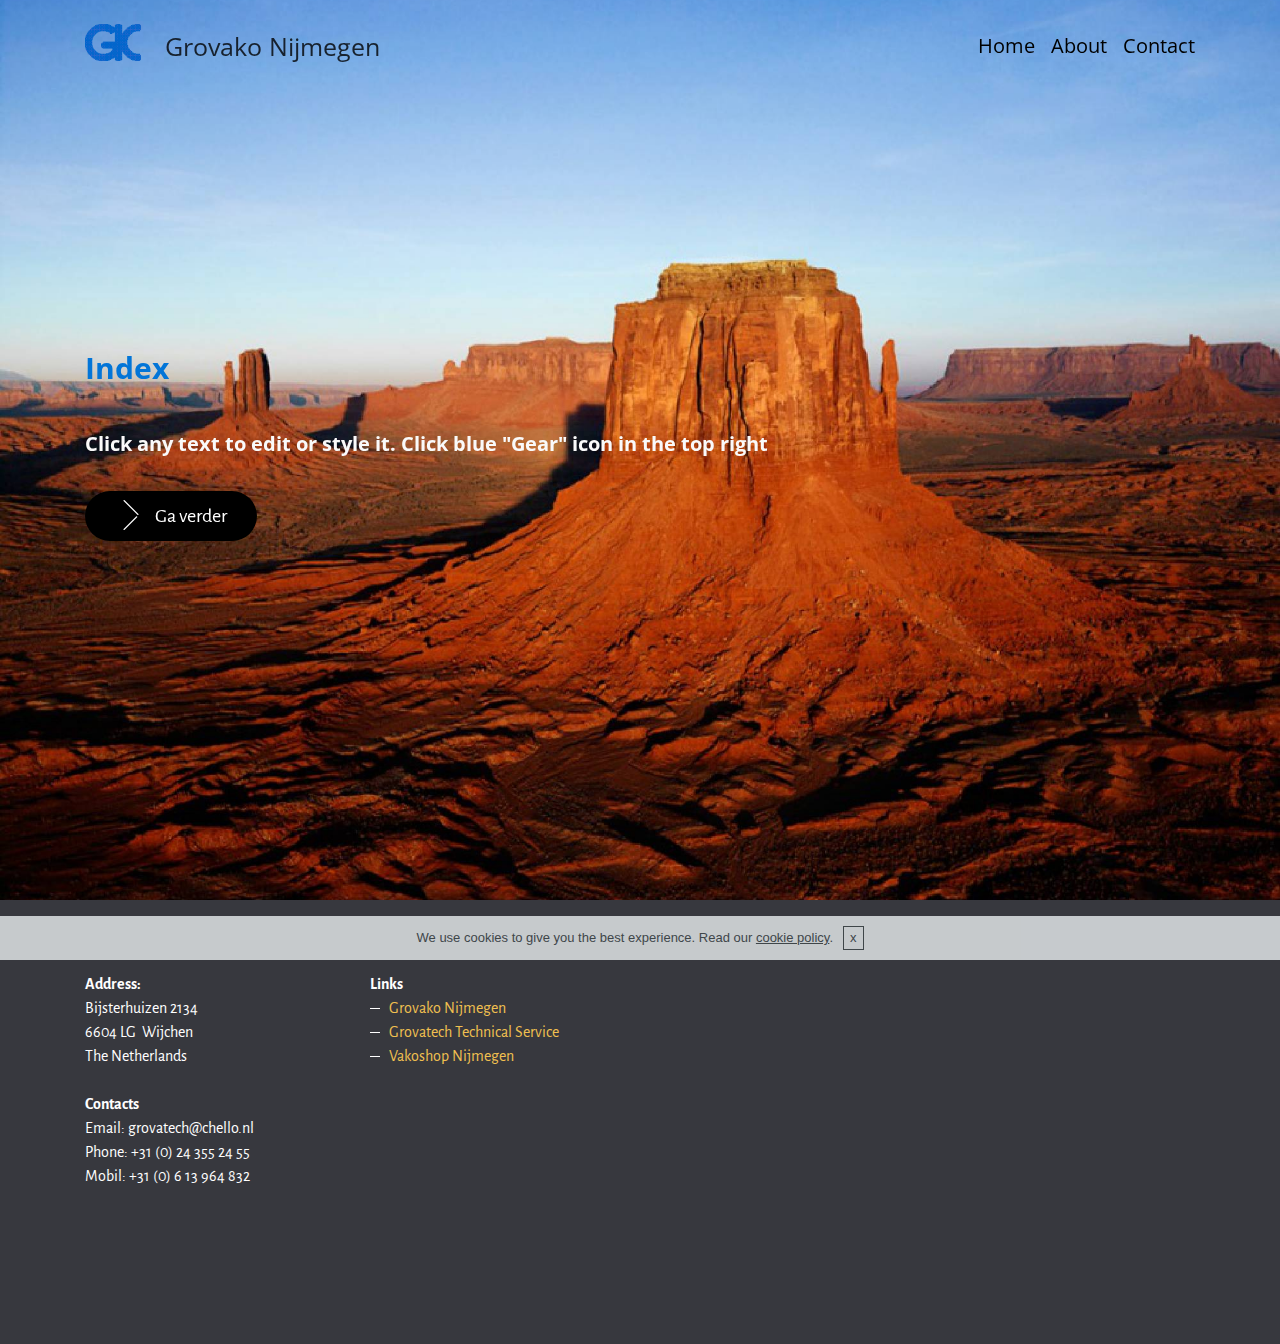
==== commit 5e23b328: "create github pages" ====
--- a/index.html
+++ b/index.html
@@ -46,8 +46,8 @@
             <div class="row">
                 <div class="col-md-8">
 
-                    <h1 class="mbr-section-title display-1">Index</h1>
-                    <p class="lead"><strong>Click any text to edit or style it. Click blue "Gear" icon in the top right corner to hide/show buttons, text, title and change the block background. <br> Click red "+" in the bottom right corner to add a new block. Use the top left menu to create new pages, sites and add extensions.</strong></p>
+                    <h1 class="mbr-section-title display-1"><strong>Index</strong></h1>
+                    <p class="lead"><strong>Click any text to edit or style it. Click blue "Gear" icon in the top right&nbsp;</strong></p>
                     <div class="mbr-buttons--left"><a class="btn btn-lg btn-black-outline btn-black" href="Over ons.html" target="_blank"><span class="mbri-arrow-next mbr-iconfont mbr-iconfont-btn"></span>Ga verder</a> </div>
                 </div>
             </div>
--- a/assets/mobirise/css/mbr-additional.css
+++ b/assets/mobirise/css/mbr-additional.css
@@ -1,5 +1,4 @@
 @import url(https://fonts.googleapis.com/css?family=Open+Sans:400,300,700);
-@import url(https://fonts.googleapis.com/css?family=PT+Sans:400,700);
 
 
 
@@ -17,9 +16,10 @@
   font-size: 25px;
 }
 #header1-f H1 {
-  font-size: 46px;
-  font-family: 'PT Sans', sans-serif;
+  font-size: 30px;
+  font-family: 'Open Sans', sans-serif;
   text-align: left;
+  color: #0275d8;
 }
 #header1-f P {
   color: #fafafa;
@@ -29,3 +29,19 @@
 #header1-f SPAN {
   font-family: 'Open Sans', sans-serif;
 }
+#header1-f B {
+  color: #cfeff6;
+}
+
+
+#menu-18 .navbar-toggler {
+  color: #000;
+}
+#menu-18 .nav-link {
+  font-size: 20px;
+  font-family: 'Open Sans', sans-serif;
+}
+#menu-18 .navbar-brand {
+  font-family: 'Open Sans', sans-serif;
+  font-size: 25px;
+}
